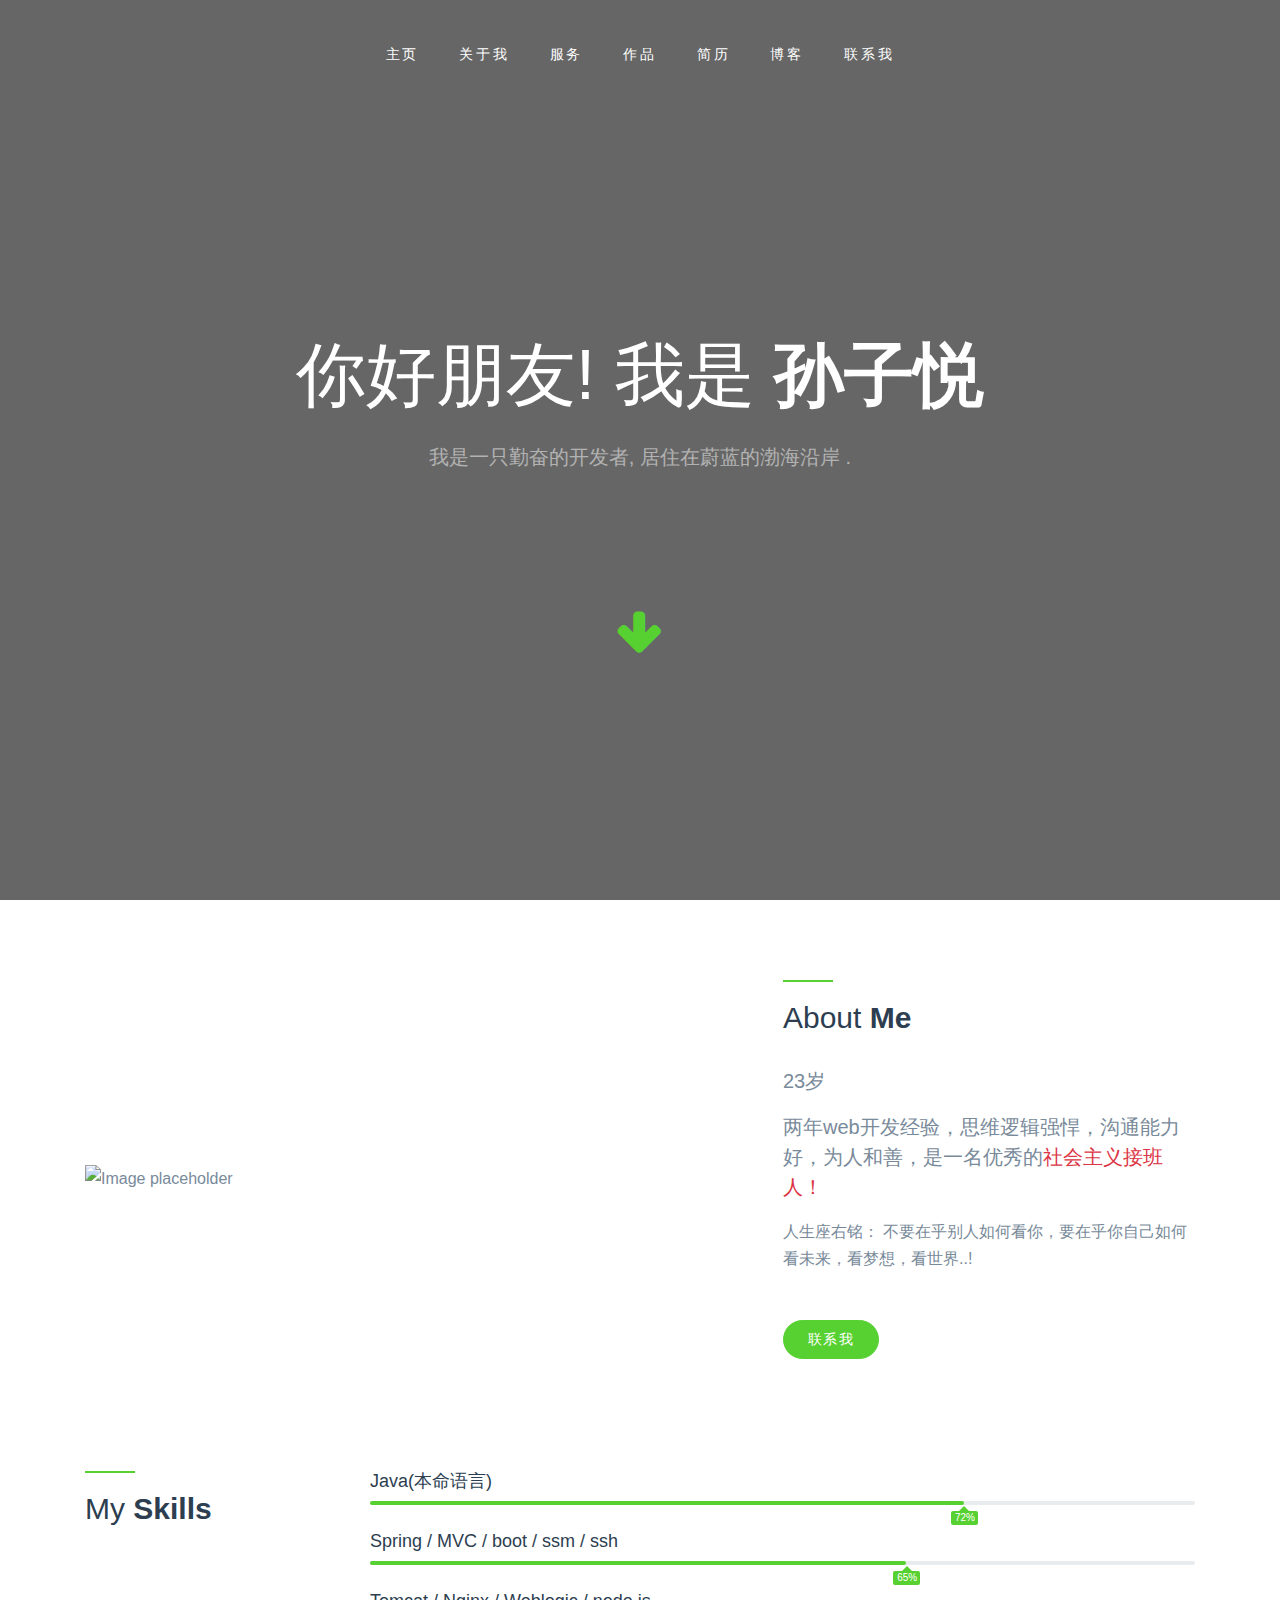
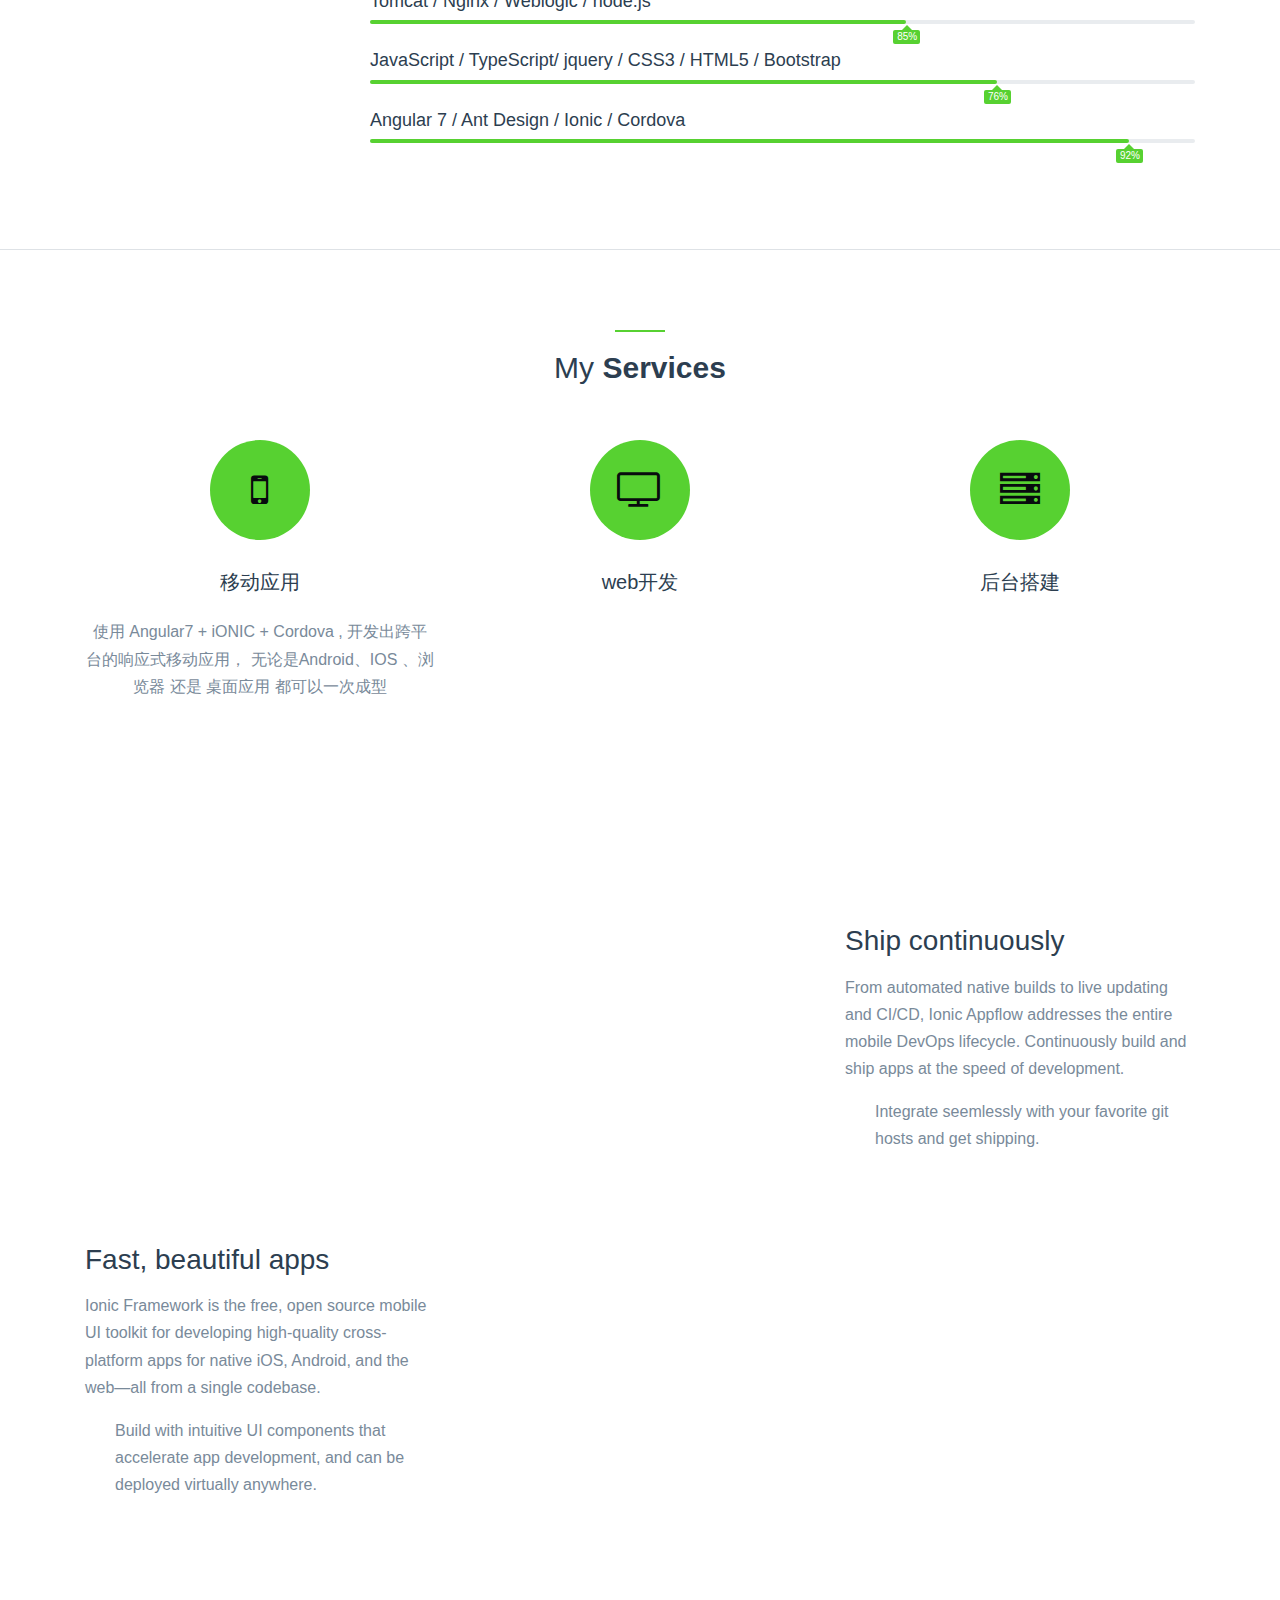
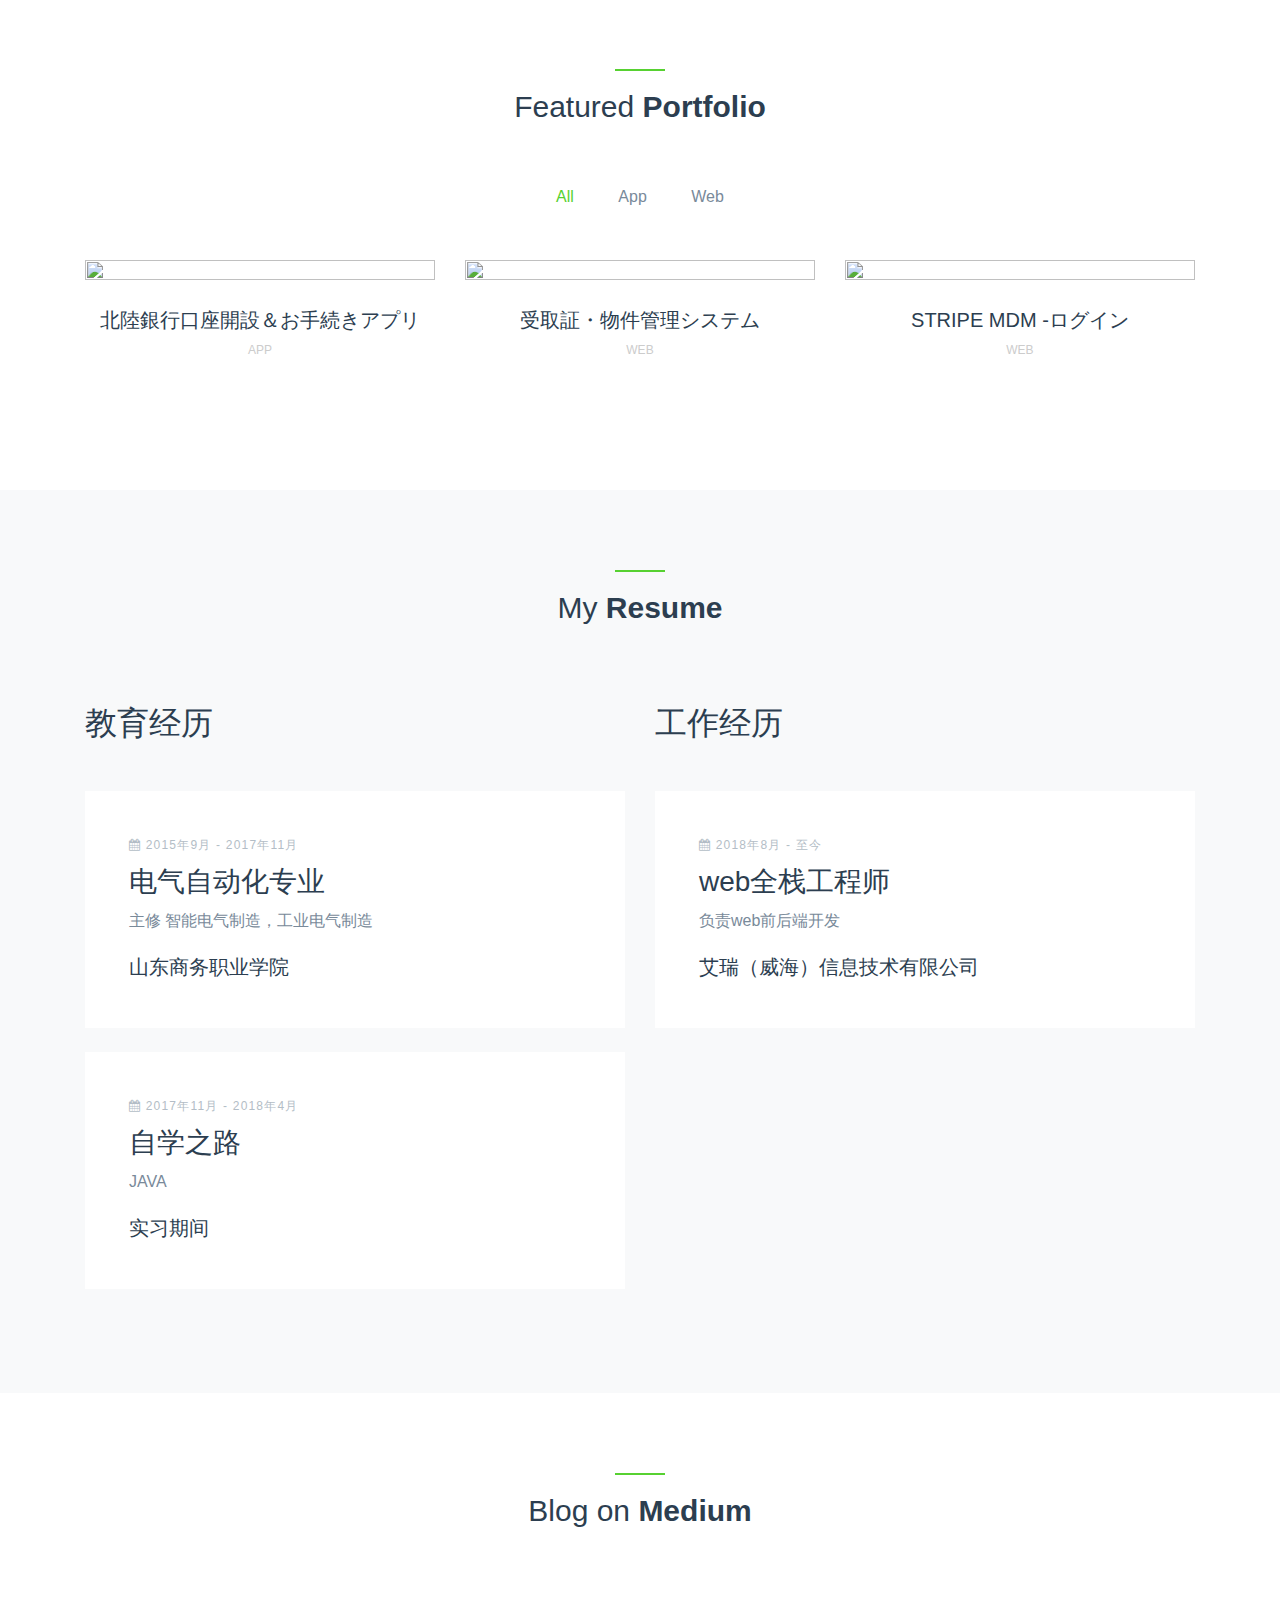
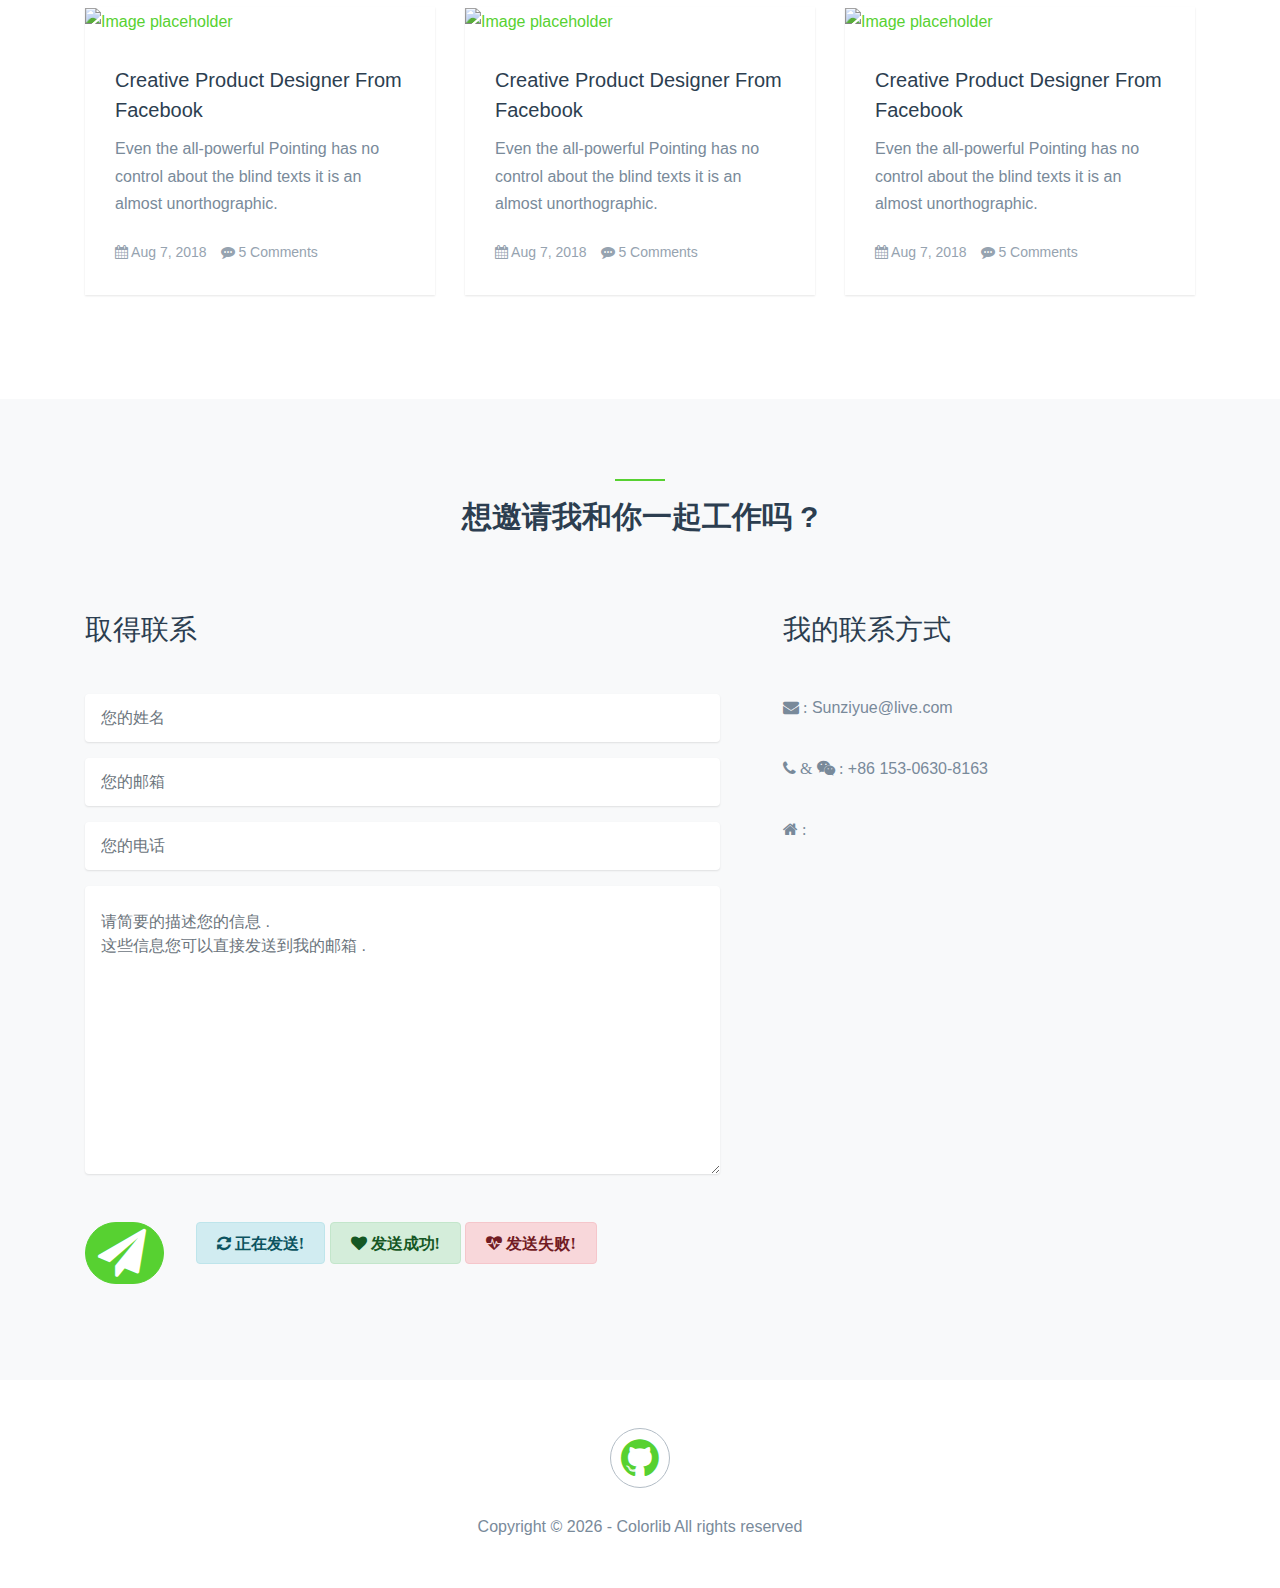
==== index.html @ 8bf48f8b "Rebuild" ====
<!DOCTYPE html>

<html lang="en">

<head>
    <title>Sunziyue</title>
    <meta charset="utf-8">
    <meta name="viewport" content="initial-scale=1.0, user-scalable=no">
    <meta name="viewport" content="width=device-width, initial-scale=1, shrink-to-fit=no">
    <link rel="icon" href="favicon.ico" type="image/x-icon" />
    <link rel="stylesheet" href="css/animate.css">
    <link rel="stylesheet" href="css/flexslider.css">
    <link rel="stylesheet" href="css/bootstrap.css">
    <link rel="stylesheet" href="css/style.css">
    <link rel="stylesheet" href="css/font-awesome.min.css">
</head>

<body data-spy="scroll" data-target="#pb-navbar" data-offset="200">



    <nav class="navbar navbar-expand-lg site-navbar navbar-light bg-light" id="pb-navbar">

        <div class="container">
            <button class="navbar-toggler" type="button" data-toggle="collapse" data-target="#navbarsExample09" aria-controls="navbarsExample09" aria-expanded="false" aria-label="Toggle navigation">
          <span class="navbar-toggler-icon"></span>
        </button>

            <!-- <a class="navbar-brand" href="index.html">Alias</a> -->
            <div class="collapse navbar-collapse justify-content-md-center" id="navbarsExample09">
                <ul class="navbar-nav">
                    <li class="nav-item"><a class="nav-link" href="#section-home">主页</a></li>
                    <li class="nav-item"><a class="nav-link" href="#section-about">关于我</a></li>
                    <li class="nav-item"><a class="nav-link" href="#section-services">服务</a></li>
                    <li class="nav-item"><a class="nav-link" href="#section-portfolio">作品</a></li>
                    <li class="nav-item"><a class="nav-link" href="#section-resume">简历</a></li>
                    <li class="nav-item"><a class="nav-link" href="#section-blog">博客</a></li>
                    <li class="nav-item"><a class="nav-link" href="#section-contact">联系我</a></li>
                </ul>
            </div>
        </div>
    </nav>




    <section class="site-hero" style="background-image: url(https://tva1.sinaimg.cn/large/007rAy9hgy1g3fqrr93kqj31c00u0gxc.jpg);" id="section-home" data-stellar-background-ratio="0.5">
        <div class="container">
            <div class="row intro-text align-items-center justify-content-center">
                <div class="col-md-10 text-center">
                    <h1 class="site-heading site-animate">你好朋友! 我是 <strong>孙子悦</strong></h1>
                    <p class="lead site-subheading mb-4 site-animate">我是一只勤奋的开发者, 居住在蔚蓝的渤海沿岸 .</p>
                    <p class="bottom">
                        <a href="#section-about" class="font-weight-bold smoothscroll fa fa-arrow-down fa-3x animated bounce btn-animate"></a>
                    </p>
                </div>
            </div>
        </div>
    </section>
    <!-- section -->


    <section class="site-section" id="section-about">
        <div class="container">
            <div class="row mb-5 align-items-center">
                <div class="col-lg-7 pr-lg-5 mb-5 mb-lg-0">
                    <img src="https://tva1.sinaimg.cn/large/007rAy9hgy1g3fqavd36oj30b40dv43y.jpg" alt="Image placeholder" class="img-fluid">
                </div>
                <div class="col-lg-5 pl-lg-5">
                    <div class="section-heading">
                        <h2>About <strong>Me</strong></h2>
                    </div>
                    <p class="lead"> 23岁 </p>
                    <p class="lead"> 两年web开发经验，思维逻辑强悍，沟通能力好，为人和善，是一名优秀的<strong class="text-danger">社会主义接班人！</strong></p>
                    <p class="mb-5  ">人生座右铭： 不要在乎别人如何看你，要在乎你自己如何看未来，看梦想，看世界..!</p>

                    <p>
                        <a href="#section-contact" class="btn btn-primary px-4 py-2 btn-sm smoothscroll">联系我</a>
                        <!-- <a href="#" class="btn btn-secondary px-4 py-2 btn-sm">Download CV</a> -->
                    </p>
                </div>
            </div>

            <div class="row pt-5">
                <div class="col-md-3 mb-3">
                    <div class="section-heading">
                        <h2>My <strong>Skills</strong></h2>
                    </div>
                </div>
                <div class="col-md-9">
                    <div class="skill">
                        <h3>Java(本命语言)</h3>
                        <div class="progress">
                            <div class="progress-bar" role="progressbar" style="width: 72%" aria-valuenow="72" aria-valuemin="0" aria-valuemax="100">
                                <span>72%</span>
                            </div>
                        </div>
                    </div>

                    <div class="skill">
                        <h3>Spring / MVC / boot / ssm / ssh </h3>
                        <div class="progress">
                            <div class="progress-bar" role="progressbar" style="width: 65%" aria-valuenow="65" aria-valuemin="0" aria-valuemax="100">
                                <span>65%</span>
                            </div>
                        </div>
                    </div>

                    <div class="skill">
                        <h3>Tomcat / Nginx / Weblogic / node.js </h3>
                        <div class="progress">
                            <div class="progress-bar" role="progressbar" style="width: 65%" aria-valuenow="65" aria-valuemin="0" aria-valuemax="100">
                                <span>85%</span>
                            </div>
                        </div>
                    </div>

                    <div class="skill">
                        <h3>JavaScript / TypeScript/ jquery / CSS3 / HTML5 / Bootstrap</h3>
                        <div class="progress">
                            <div class="progress-bar" role="progressbar" style="width: 76%" aria-valuenow="76" aria-valuemin="0" aria-valuemax="100">
                                <span>76%</span>
                            </div>
                        </div>
                    </div>

                    <div class="skill">
                        <h3>Angular 7 / Ant Design / Ionic / Cordova</h3>
                        <div class="progress">
                            <div class="progress-bar" role="progressbar" style="width: 92%" aria-valuenow="92" aria-valuemin="0" aria-valuemax="100">
                                <span>92%</span>
                            </div>
                        </div>
                    </div>

                </div>
            </div>
        </div>
    </section>

    <!-- <section class="site-section bg-light">
        <div class="container">
            <div class="row mb-5">
                <div class="col-md-12">
                    <div class="section-heading text-center">
                        <h2>Client <strong>Testimonial</strong></h2>
                    </div>
                </div>
            </div>
            <div class="row">
                <div class="col-md-6">

                    <div class="block-47 d-flex mb-5">
                        <div class="block-47-image">
                            <img src="images/person_1.jpg" alt="Image placeholder" class="img-fluid">
                        </div>
                        <blockquote class="block-47-quote">
                            <p>&ldquo;Far far away, behind the word mountains, far from the countries Vokalia and Consonantia, there live the blind texts. Separated they live in Bookmarksgrove right at the coast of the Semantics, a large language ocean.&rdquo;</p>
                            <cite class="block-47-quote-author">&mdash; Ethan McCown, CEO <a href="#">XYZ Inc.</a></cite>
                        </blockquote>
                    </div>

                </div>
                <div class="col-md-6">

                    <div class="block-47 d-flex mb-5">
                        <div class="block-47-image">
                            <img src="images/person_2.jpg" alt="Image placeholder" class="img-fluid">
                        </div>
                        <blockquote class="block-47-quote">
                            <p>&ldquo;Far far away, behind the word mountains, far from the countries Vokalia and Consonantia, there live the blind texts. Separated they live in Bookmarksgrove right at the coast of the Semantics, a large language ocean.&rdquo;</p>
                            <cite class="block-47-quote-author">&mdash; Craig Gowen, CEO <a href="#">XYZ Inc.</a></cite>
                        </blockquote>
                    </div>

                </div>

                <div class="col-md-6">

                    <div class="block-47 d-flex mb-5">
                        <div class="block-47-image">
                            <img src="images/person_3.jpg" alt="Image placeholder" class="img-fluid">
                        </div>
                        <blockquote class="block-47-quote">
                            <p>&ldquo;Far far away, behind the word mountains, far from the countries Vokalia and Consonantia, there live the blind texts. Separated they live in Bookmarksgrove right at the coast of the Semantics, a large language ocean.&rdquo;</p>
                            <cite class="block-47-quote-author">&mdash; Ethan McCown, CEO <a href="#">XYZ Inc.</a></cite>
                        </blockquote>
                    </div>

                </div>
                <div class="col-md-6">

                    <div class="block-47 d-flex mb-5">
                        <div class="block-47-image">
                            <img src="images/person_4.jpg" alt="Image placeholder" class="img-fluid">
                        </div>
                        <blockquote class="block-47-quote">
                            <p>&ldquo;Far far away, behind the word mountains, far from the countries Vokalia and Consonantia, there live the blind texts. Separated they live in Bookmarksgrove right at the coast of the Semantics, a large language ocean.&rdquo;</p>
                            <cite class="block-47-quote-author">&mdash; Craig Gowen, CEO <a href="#">XYZ Inc.</a></cite>
                        </blockquote>
                    </div>

                </div>

            </div>
        </div>
    </section> -->


    <section class="site-section border-top pb-0" id="section-services">
        <div class="container">

            <div class="row mb-4">
                <div class="col-md-12">
                    <div class="section-heading text-center">
                        <h2>My <strong>Services</strong></h2>
                    </div>
                </div>
            </div>
            <div class="row">

                <div class="col-md-6 col-lg-4 text-center mb-5">
                    <div class="site-service-item site-animate" data-animate-effect="fadeIn">
                        <span class="icon">
                            <span class="fa fa-mobile"></span>
                        </span>
                        <h3 class="mb-4">移动应用</h3>
                        <p>
                            使用 Angular7 + iONIC + Cordova , 开发出跨平台的响应式移动应用， 无论是Android、IOS 、浏览器 还是 桌面应用 都可以一次成型
                        </p>
                        <!-- <p><a href="#" class="site-link">Learn More <i class="fa fa-angle-right"></i></a></p> -->
                    </div>
                </div>
                <div class="col-md-6 col-lg-4 text-center mb-5">
                    <div class="site-service-item site-animate" data-animate-effect="fadeIn">
                        <span class="icon">
                            <span class="fa fa-television"></span>
                        </span>
                        <h3 class="mb-4">web开发</h3>
                        <p></p>
                    </div>
                </div>
                <div class="col-md-6 col-lg-4 text-center mb-5">
                    <div class="site-service-item site-animate" data-animate-effect="fadeIn">
                        <span class="icon">
                            <span class="fa fa-server"></span>
                        </span>
                        <h3 class="mb-4">后台搭建</h3>
                        <p></p>
                    </div>
                </div>

            </div>
        </div>
    </section>

    <section class="site-section" id="section-features">
        <div class="container">
            <div class="row site-section">
                <div class="col-md-8">
                    <p><img src="https://tva1.sinaimg.cn/large/007rAy9hgy1g3fqbtefyoj30go0a874g.jpg" alt="" class="img-fluid"></p>
                </div>
                <div class="col-md-4">
                    <h3 class="mb-3">Ship continuously</h3>
                    <p>From automated native builds to live updating and CI/CD, <strong>Ionic Appflow</strong> addresses the entire mobile DevOps lifecycle. Continuously build and ship apps at the speed of development.</p>

                    <ul class="site-list">
                        <li class="site-check">Integrate seemlessly with your favorite git hosts and get shipping.</li>
                    </ul>
                </div>
            </div>

            <div class="row">
                <div class="col-md-8 order-md-2">
                    <p><img style="width: 50%; margin-left: 25%" src="https://tva1.sinaimg.cn/large/007rAy9hgy1g3fq6twmjtj30u011l0u8.jpg" alt="" class="img-fluid"></p>
                </div>
                <div class="col-md-4 order-md-1">
                    <h3 class="mb-3">Fast, beautiful apps</h3>
                    <p><strong>Ionic Framework</strong> is the free, open source mobile UI toolkit for developing high-quality cross-platform apps for native iOS, Android, and the web—all from a single codebase.</p>

                    <ul class="site-list">
                        <li class="site-check">Build with intuitive UI components that accelerate app development, and can be deployed virtually anywhere. </li>
                    </ul>
                </div>
            </div>


        </div>
    </section>


    <section class="site-section" id="section-portfolio">
        <div class="container">
            <div class="row">
                <div class="section-heading text-center col-md-12">
                    <h2>Featured <strong>Portfolio</strong></h2>
                </div>
            </div>
            <div class="filters">
                <ul>
                    <li class="active" data-filter="*">All</li>
                    <li data-filter=".app">App</li>
                    <li data-filter=".web">Web</li>
                </ul>
            </div>
            <div class="filters-content">
                <div class="row grid">
                    <div class="single-portfolio col-sm-4 all app">
                        <div class="relative">
                            <div class="thumb">
                                <div class="overlay overlay-bg"></div>
                                <img class="image img-fluid" src="https://tva1.sinaimg.cn/large/007rAy9hgy1g3grvywsrvj30b10b1ju8.jpg" alt="">
                            </div>
                            <a href="https://itunes.apple.com/cn/app/%E5%8C%97%E9%99%B8%E9%8A%80%E8%A1%8C%E5%8F%A3%E5%BA%A7%E9%96%8B%E8%A8%AD-%E3%81%8A%E6%89%8B%E7%B6%9A%E3%81%8D%E3%82%A2%E3%83%97%E3%83%AA/id1451559609" class="img-pop-up">
                                <div class="middle">
                                    <div class="text align-self-center d-flex"><img src="https://tva1.sinaimg.cn/large/007rAy9hgy1g3gs2td0nwj30cf0cft8x.jpg" alt=""></div>
                                </div>
                            </a>
                        </div>
                        <div class="p-inner">
                            <h4>北陸銀行口座開設＆お手続きアプリ</h4>
                            <div class="cat">app</div>
                        </div>
                    </div>
                    <div class="single-portfolio col-sm-4 all web">
                        <div class="relative">
                            <div class="thumb">
                                <div class="overlay overlay-bg"></div>
                                <img class="image img-fluid" src="https://tva1.sinaimg.cn/large/007rAy9hgy1g3gtjkwiq8j30b40b4jsj.jpg" alt="">
                            </div>
                            <a href="https://www.boy.co.jp/" class="img-pop-up">
                                <div class="middle">
                                    <div class="text align-self-center d-flex"><img src="https://tva1.sinaimg.cn/large/007rAy9hgy1g3h1bnxz8lj30b40b4jt8.jpg" alt=""></div>
                                </div>
                            </a>
                        </div>
                        <div class="p-inner">
                            <h4>受取証・物件管理システム</h4>
                            <div class="cat">web</div>
                        </div>
                    </div>
                    <div class="single-portfolio col-sm-4 all web">
                        <div class="relative">
                            <div class="thumb">
                                <div class="overlay overlay-bg"></div>
                                <img class="image img-fluid" src="https://tva1.sinaimg.cn/large/007rAy9hgy1g3gv2bts8xj30970970t6.jpg" alt="">
                            </div>
                            <a href="https://www.stripe-intl.com/" class="img-pop-up">
                                <div class="middle">
                                    <div class="text align-self-center d-flex"><img src="https://tva1.sinaimg.cn/large/007rAy9hgy1g3h17y4upnj30b40b4mxt.jpg" alt=""></div>
                                </div>
                            </a>

                        </div>
                        <div class="p-inner">
                            <h4>STRIPE MDM -ログイン</h4>
                            <div class="cat">web</div>
                        </div>
                    </div>
                </div>
            </div>
        </div>
    </section>
    <!-- .section -->

    <section class="site-section bg-light " id="section-resume">
        <div class="container">
            <div class="row">
                <div class="col-md-12 mb-5">
                    <div class="section-heading text-center">
                        <h2>My <strong>Resume</strong></h2>
                    </div>
                </div>
                <div class="col-md-6">
                    <h2 class="mb-5">教育经历</h2>

                    <div class="resume-item mb-4">
                        <span class="date"><span class="fa fa-calendar"></span> 2015年9月 - 2017年11月</span>
                        <h3>电气自动化专业</h3>
                        <p>主修 智能电气制造，工业电气制造</p>
                        <span class="school">山东商务职业学院</span>
                    </div>
                    <div class="resume-item mb-4">
                        <span class="date"><span class="fa fa-calendar"></span> 2017年11月 - 2018年4月</span>
                        <h3>自学之路</h3>
                        <p>JAVA</p>
                        <span class="school">实习期间</span>
                    </div>

                </div>
                <div class="col-md-6">

                    <h2 class="mb-5">工作经历</h2>

                    <!-- <div class="resume-item mb-4">
                        <span class="date"><span class="fa fa-calendar"></span> 2016年7月 - 2016年9月</span>
                        <h3>生产线维护员</h3>
                        <p>负责PLC程序的开发以及调试，传感器的安装与调试</p>
                        <span class="school">富士康</span>
                    </div> -->

                    <!-- <div class="resume-item mb-4">
                        <span class="date"><span class="fa fa-calendar"></span> 2017年11月 - 2018年3月</span>
                        <h3>生产线维护员</h3>
                        <p>负责PLC程序的开发以及调试，传感器的安装与调试</p>
                        <span class="school">WEGO</span>
                    </div> -->

                    <div class="resume-item mb-4">
                        <span class="date"><span class="fa fa-calendar"></span> 2018年8月 - 至今</span>
                        <h3>web全栈工程师</h3>
                        <p>负责web前后端开发</p>
                        <span class="school">艾瑞（威海）信息技术有限公司</span>
                    </div>

                </div>
            </div>
        </div>
    </section>
    <!-- .section -->

    <section class="site-section" id="section-blog">
        <div class="container">
            <div class="row">
                <div class="col-md-12 mb-5">
                    <div class="section-heading text-center">
                        <h2>Blog on <strong>Medium</strong></h2>
                    </div>
                </div>
            </div>

            <div class="row">
                <div class="col-sm-6 col-lg-4 mb-4">
                    <div class="blog-entry">
                        <a href="#"><img src="https://tva1.sinaimg.cn/large/007rAy9hgy1g3fqe0rwnij30m80gowjx.jpg" alt="Image placeholder" class="img-fluid"></a>
                        <div class="blog-entry-text">
                            <h3><a href="#">Creative Product Designer From Facebook</a></h3>
                            <p class="mb-4">Even the all-powerful Pointing has no control about the blind texts it is an almost unorthographic.</p>

                            <div class="meta">
                                <a href="#"><span class="fa fa-calendar"></span> Aug 7, 2018</a>
                                <a href="#"><span class="fa fa-commenting"></span> 5 Comments</a>
                            </div>
                        </div>
                    </div>
                </div>

                <div class="col-sm-6 col-lg-4 mb-4">
                    <div class="blog-entry">
                        <a href="#"><img src="https://tva1.sinaimg.cn/large/007rAy9hgy1g3fqdzpmb3j30m80go3zh.jpg" alt="Image placeholder" class="img-fluid"></a>
                        <div class="blog-entry-text">
                            <h3><a href="#">Creative Product Designer From Facebook</a></h3>
                            <p class="mb-4">Even the all-powerful Pointing has no control about the blind texts it is an almost unorthographic.</p>

                            <div class="meta">
                                <a href="#"><span class="fa fa-calendar"></span> Aug 7, 2018</a>
                                <a href="#"><span class="fa fa-commenting"></span> 5 Comments</a>
                            </div>
                        </div>
                    </div>
                </div>

                <div class="col-sm-6 col-lg-4 mb-4">
                    <div class="blog-entry">
                        <a href="#"><img src="https://tva1.sinaimg.cn/large/007rAy9hgy1g3fqdzp7vej30m80got9z.jpg" alt="Image placeholder" class="img-fluid"></a>
                        <div class="blog-entry-text">
                            <h3><a href="#">Creative Product Designer From Facebook</a></h3>
                            <p class="mb-4">Even the all-powerful Pointing has no control about the blind texts it is an almost unorthographic.</p>

                            <div class="meta">
                                <a href="#"><span class="fa fa-calendar"></span> Aug 7, 2018</a>
                                <a href="#"><span class="fa fa-commenting"></span> 5 Comments</a>
                            </div>
                        </div>
                    </div>
                </div>

            </div>
        </div>
    </section>

    <section class="site-section bg-light" id="section-contact">
        <div class="container">
            <div class="row">
                <div class="col-md-12 mb-5">
                    <div class="section-heading text-center">
                        <h2><strong>想邀请我和你一起工作吗 ?</strong></h2>
                    </div>
                </div>

                <div class="col-md-7 mb-5 mb-md-0">
                    <form action="" class="site-form">
                        <h3 class="mb-5">取得联系</h3>
                        <div class="form-group">
                            <input id="name" type="text" class="form-control px-3 py-4" placeholder="您的姓名">
                        </div>
                        <div class="form-group">
                            <input id="email" type="email" class="form-control px-3 py-4" placeholder="您的邮箱">
                        </div>
                        <div class="form-group">
                            <input id="phone" type="tel" class="form-control px-3 py-4" placeholder="您的电话">
                        </div>
                        <div class="form-group mb-5">
                            <textarea id="message" class="form-control px-3 py-4" cols="30" rows="10" placeholder="请简要的描述您的信息 .&#13;&#10;这些信息您可以直接发送到我的邮箱 ."></textarea>
                        </div>
                        <div class="form-group">
                            <div class="row">
                                <div class="col-2">
                                    <a data-toggle="tooltip" data-placement="top" title="点击我发送邮件!" href="javascript:void(0)" onclick="handlerEmail()" id="sendMessageBtn" class="btn btn-primary fa fa-send fa-3x animated pulse btn-animate"></a>
                                </div>
                                <div class="col-10">
                                    <div id="messageInfo" class="alert alert-info animated jello fa">
                                        <i class="fa fa-refresh fa-spin"></i>
                                        <strong>正在发送!</strong>
                                    </div>
                                    <div id="messageSuccess" class="alert alert-success animated shake fa fa-heart">
                                        <strong>发送成功!</strong>
                                    </div>
                                    <div id="messageDenger" class="alert alert-danger animated shake fa fa-heartbeat">
                                        <strong>发送失败!</strong>
                                    </div>
                                </div>
                            </div>
                        </div>
                    </form>
                </div>
                <div class="col-md-5 pl-md-5">
                    <h3 class="mb-5">我的联系方式</h3>
                    <ul class="site-contact-details">
                        <li>
                            <li class="fa fa-envelope"> :</li>
                            <span>Sunziyue@live.com</span>
                        </li>
                        <li>
                            <li class="fa fa-phone"> & </li>
                            <li class="fa fa-weixin"> : </li>
                            <span>+86 153-0630-8163</span>
                        </li>
                        <li>
                            <li class="fa fa-home"> : </li>
                            <div id="container" class="px-3" style="height: 320px"></div>
                        </li>
                    </ul>
                </div>
            </div>
        </div>
    </section>


    <footer class="site-footer">
        <div class="container">
            <div class="row mb-3">
                <div class="col-md-12 text-center">
                    <p>
                        <a href="https://github.com/Sunziyue" class="social-item animated pulse btn-animate"><span class="fa fa-github fa-2x"></span></a>
                        <!-- <a href="#" class="social-item"><span class="fa fa-twitter"></span></a> -->
                        <!-- <a href="#" class="social-item"><span class="fa fa-instagram"></span></a> -->
                        <!-- <a href="#" class="social-item"><span class="fa fa-linkedin"></span></a> -->
                        <!-- <a href="#" class="social-item"><span class="fa fa-vimeo"></span></a> -->
                    </p>
                </div>
            </div>
            <div class="row">
                <p class="col-12 text-center">

                    Copyright &copy;
                    <script>
                        document.write(new Date().getFullYear());
                    </script> - Colorlib All rights reserved

                </p>
            </div>
        </div>
    </footer>



    <script src="js/vendor/jquery.min.js"></script>
    <script src="js/vendor/popper.min.js"></script>
    <script src="js/vendor/bootstrap.min.js"></script>

    <script src="js/vendor/jquery.easing.1.3.js"></script>
    <script src="js/vendor/jquery.stellar.min.js"></script>
    <script src="js/vendor/jquery.waypoints.min.js"></script>

    <script src="https://unpkg.com/isotope-layout@3/dist/isotope.pkgd.min.js"></script>
    <script src="https://unpkg.com/imagesloaded@4/imagesloaded.pkgd.min.js"></script>

    <script src="js/custom.js"></script>
    <!-- EmailJS -->
    <script src="https://cdn.emailjs.com/sdk/2.3.2/email.min.js"></script>
    <script src="js/email.js"></script>
    <!-- 高德地图 -->
    <script type="text/javascript" src="https://webapi.amap.com/maps?v=1.4.14&key=24dec3c321ca45730e11eacd9c43ebc8"></script>
    <script src="js/amap.js"></script>


</body>

</html>
---- css/style.css ----
body {
    background: #fff;
    color: #798a9a;
    line-height: 1.7;
    font-size: 16px;
    font-weight: 300;
}

.p1-gradient-bg,
.thumb .overlay-bg {
    background: -moz-linear-gradient(0deg, #8490ff 0%, #62bdfc 100%);
    background: -webkit-linear-gradient(0deg, #8490ff 0%, #62bdfc 100%);
    background: -ms-linear-gradient(0deg, #8490ff 0%, #62bdfc 100%);
}

.p1-gradient-color {
    background: -moz-linear-gradient(0deg, #8490ff 0%, #62bdfc 100%);
    background: -webkit-linear-gradient(0deg, #8490ff 0%, #62bdfc 100%);
    background: -ms-linear-gradient(0deg, #8490ff 0%, #62bdfc 100%);
    -webkit-background-clip: text;
    -webkit-text-fill-color: transparent;
}

::-moz-selection {
    background: #000;
    color: #fff;
}

::selection {
    background: #000;
    color: #fff;
}

::-moz-selection {
    background: #000;
    color: #fff;
}

h1,
h2,
h3,
h4,
h5 {
    color: #2c3e50;
    font-weight: 200;
}

a {
    -webkit-transition: .3s all;
    -o-transition: .3s all;
    transition: .3s all;
    color: #57d131;
}

a:hover,
a:focus,
a:active {
    color: #4ebe2a;
    text-decoration: none;
}

.parent-nav-link-padding,
.site-navbar .navbar-nav>li>a {
    padding: 15px 20px !important;
}

.site-navbar {
    border: none;
    -webkit-box-shadow: none;
    box-shadow: none;
    border-radius: 0px;
    margin-bottom: 0px;
    background: none;
    position: absolute;
    top: 20px;
    width: 100%;
    z-index: 200;
    background: #fff;
}

.site-navbar .navbar-brand {
    display: inline-block;
    border: 2px solid #fff;
    padding: 5px 20px;
    color: #fff;
    text-transform: uppercase;
    letter-spacing: .2em;
}

.site-navbar .navbar-brand:hover {
    color: #fff;
}

.site-navbar.bg-light {
    background: transparent !important;
}

@media (max-width: 991.98px) {
    .site-navbar.bg-light {
        background: #fff !important;
        top: 0;
    }
    .site-navbar.bg-light .navbar-brand {
        display: inline-block;
        font-size: 18px;
        border: 2px solid #000;
        padding: 2px 10px !important;
        color: #000;
    }
}

.site-navbar .navbar-nav>li>a {
    color: #fff !important;
    font-size: 14px;
    font-weight: 400;
    letter-spacing: .1em;
    position: relative;
    text-transform: uppercase;
    letter-spacing: .2em;
}

@media (max-width: 991.98px) {
    .site-navbar .navbar-nav>li>a {
        color: rgba(0, 0, 0, 0.7) !important;
    }
}

.site-navbar .navbar-nav.active>a {
    color: #57d131 !important;
}

.site-navbar.scrolled {
    background: #fff;
    -webkit-box-shadow: 0px 1px 3px 0px rgba(0, 0, 0, 0.09);
    box-shadow: 0px 1px 3px 0px rgba(0, 0, 0, 0.09);
    position: fixed;
    top: 0;
    left: 0;
    right: 0;
    width: 100%;
    -webkit-transform: translateY(-100%);
    -ms-transform: translateY(-100%);
    transform: translateY(-100%);
}

.site-navbar.scrolled.bg-light {
    background: #fff !important;
}

.site-navbar.scrolled .navbar-brand {
    display: inline-block;
    font-size: 18px;
    border: 2px solid #000;
    padding: 2px 10px !important;
}

.site-navbar.scrolled.awake,
.site-navbar.scrolled.sleep {
    -webkit-transition: .3s all ease;
    -o-transition: .3s all ease;
    transition: .3s all ease;
}

.site-navbar.scrolled.awake {
    -webkit-transform: translateY(0%);
    -ms-transform: translateY(0%);
    transform: translateY(0%);
    background: #fff !important;
}

.site-navbar.scrolled.sleep {
    -webkit-transform: translateY(-90%);
    -ms-transform: translateY(-90%);
    transform: translateY(-90%);
    background: #57d131 !important;
}

.site-navbar.scrolled .navbar-brand {
    color: #000;
}

.site-navbar.scrolled .dropdown>a:before {
    color: rgba(0, 0, 0, 0.4);
}

.site-navbar.scrolled .navbar-nav>li>a {
    color: rgba(0, 0, 0, 0.7) !important;
}

.site-navbar.scrolled .navbar-nav>li>a:hover {
    color: #57d131 !important;
}

.site-navbar.scrolled .navbar-nav>li>a.active {
    color: #57d131 !important;
}

.site-navbar.scrolled .navbar-nav>li.active>a {
    color: #57d131 !important;
}

.site-hero {
    background-color: #ccc;
    background-size: cover;
    background-position: center center;
    background-repeat: no-repeat;
    position: relative;
    overflow: hidden;
}

.site-hero,
.site-hero .row {
    height: 100vh;
    min-height: 800px;
}

.site-hero:before {
    content: "";
    position: absolute;
    width: 100%;
    top: 0;
    left: 0;
    right: 0;
    bottom: 0;
    background: rgba(0, 0, 0, 0.5);
}

.site-hero h1 {
    font-weight: 200;
    margin-bottom: 20px;
    display: block;
}

.site-hero h1 strong {
    font-weight: 800;
}

@media (min-width: 768px) {
    .site-hero h1 {
        font-size: 70px;
    }
}

.site-hero h1,
.site-hero .lead {
    font-weight: 200;
    color: #fff;
}

.site-hero .lead {
    line-height: 2;
}

.site-hero .site-subheading {
    max-width: 640px;
    margin: 0 auto;
    color: rgba(255, 255, 255, 0.5);
}

.site-section {
    padding: 5em 0;
}

.section-heading {
    margin-bottom: 30px;
    position: relative;
    z-index: 10;
}

.section-heading h2 {
    position: relative;
    font-weight: 200;
    padding-top: 20px;
    font-size: 30px;
}

.section-heading h2 strong {
    font-weight: 800;
}

.section-heading h2:before {
    content: "";
    position: absolute;
    top: 0;
    left: 0;
    height: 2px;
    width: 50px;
    background: #57d131;
    z-index: -1;
}

.section-heading.text-center h2:before {
    left: 50%;
    -webkit-transform: translateX(-50%);
    -ms-transform: translateX(-50%);
    transform: translateX(-50%);
}

.lead {
    font-weight: 200;
    line-height: 1.5;
}

.site-service-item .icon {
    display: block;
    margin-bottom: 50px;
    background: #edf0f2;
    background: #57d131;
    width: 100px;
    height: 100px;
    position: relative;
    border-radius: 50%;
    margin: 0 auto 30px auto;
}

.site-service-item .icon span {
    font-size: 40px;
    color: #080b0e;
    position: absolute;
    -webkit-transform: translate(-50%, -50%);
    -ms-transform: translate(-50%, -50%);
    transform: translate(-50%, -50%);
    left: 50%;
    top: 50%;
}

.site-service-item h3 {
    font-size: 20px;
    font-weight: 200;
}

.site-link {
    position: relative;
}

.site-link i {
    position: relative;
    top: 2px;
    -webkit-transition: .3s all ease;
    -o-transition: .3s all ease;
    transition: .3s all ease;
}

.site-link:hover i {
    position: relative;
    margin-left: 20px;
}

.site-list {
    padding: 0;
    margin: 0;
}

.site-list li {
    margin: 0 0 10px 0;
    padding: 0;
    position: relative;
    list-style: none;
}

.site-list li:before {
    font-family: 'icomoon';
    position: absolute;
    top: .1em;
    left: 0;
}

.site-list li.site-check {
    padding-left: 30px;
}

.site-list li.site-check:before {
    color: #57d131;
    font-size: 16px;
    content: "\ebd3";
}

.btn {
    border-radius: 100px;
    text-transform: uppercase;
    letter-spacing: .1em;
}

.btn:active,
.btn:focus {
    outline: none;
    -webkit-box-shadow: none !important;
    box-shadow: none !important;
}

.btn.btn-primary {
    color: #fff;
    float: bottom;
}

.bottom {
    transform: translateY(220%);
}

.btn.btn-primary:hover,
.btn.btn-primary:active,
.btn.btn-primary:focus {
    background: #4ebe2a;
}

.progress {
    overflow: visible;
    margin-bottom: 26px;
    height: 4px;
}

.progress .progress-bar {
    background-color: #57d131;
    position: relative;
    border-radius: 4px;
}

.progress .progress-bar span {
    background-color: #57d131;
    position: absolute;
    bottom: -20px;
    font-size: 10px;
    line-height: 10px;
    padding: 2px 3px 2px 4px;
    right: -1.4em;
    border-radius: 2px;
}

.progress .progress-bar span:after {
    bottom: 100%;
    left: 50%;
    border: solid transparent;
    content: " ";
    height: 0;
    width: 0;
    position: absolute;
    pointer-events: none;
    border-color: rgba(255, 255, 255, 0);
    border-bottom-color: #57d131;
    border-width: 5px;
    margin-left: -5px;
}

.skill h3 {
    font-size: 18px;
}

.filters {
    text-align: center;
}

.filters ul {
    padding: 0;
    margin: 0 0 30px 0;
}

.filters ul li {
    display: inline-block;
    cursor: pointer;
    padding: 20px;
    -webkit-transition: .3s all ease;
    -o-transition: .3s all ease;
    transition: .3s all ease;
}

.filters ul li:hover {
    color: #57d131;
}

.filters ul li.active {
    color: #57d131;
}

.single-portfolio {
    margin-bottom: 50px;
    display: block;
}

.single-portfolio .relative {
    margin-bottom: 20px;
}

.single-portfolio .p-inner {
    text-align: center;
}

.single-portfolio .p-inner h4 {
    font-size: 20px;
}

.single-portfolio .p-inner .cat {
    font-size: 12px;
    text-transform: uppercase;
    color: #cccccc;
}


/*--------- Start Portfolio Area -------------*/

.portfolio-area .primary-btn {
    color: #fff;
    background-color: #57d131;
    margin-left: auto;
    margin-right: auto;
}

.portfolio-area .filters {
    text-align: center;
}

.portfolio-area .filters ul {
    padding: 0;
}

.portfolio-area .filters ul li {
    list-style: none;
    display: inline-block;
    padding: 18px 15px;
    cursor: pointer;
    position: relative;
    text-transform: uppercase;
    color: #000;
    font-size: 12px;
    font-weight: 500;
}

@media (max-width: 736px) {
    .portfolio-area .filters ul li {
        padding: 6px 6px;
    }
}

.portfolio-area .filters ul li:after {
    content: "";
    display: block;
    width: calc(0% - 60px);
    position: absolute;
    height: 2px;
    background: #333;
    -webkit-transition: width 350ms ease-out;
    -o-transition: width 350ms ease-out;
    transition: width 350ms ease-out;
}

.portfolio-area .filters ul li:hover:after {
    width: calc(100% - 60px);
    -webkit-transition: width 350ms ease-out;
    -o-transition: width 350ms ease-out;
    transition: width 350ms ease-out;
}

.portfolio-area .filters ul li.active {
    color: #57d131;
}

.portfolio-area .filters-content {
    margin-top: 50px;
}

.portfolio-area .filters-content .show {
    opacity: 1;
    visibility: visible;
    -webkit-transition: all 350ms;
    -o-transition: all 350ms;
    transition: all 350ms;
}

.portfolio-area .filters-content .hide {
    opacity: 0;
    visibility: hidden;
    -webkit-transition: all 350ms;
    -o-transition: all 350ms;
    transition: all 350ms;
}

.portfolio-area .filters-content .item {
    text-align: center;
    cursor: pointer;
    margin-bottom: 30px;
}

.portfolio-area .filters-content .item img {
    border-radius: 10px;
}

.portfolio-area .filters-content .p-inner {
    padding: 20px 0px;
    text-align: center;
}

.portfolio-area .filters-content .item .p-inner .cat {
    font-size: 13px;
}

.portfolio-area .filters-content .item img {
    width: 100%;
}

.image {
    opacity: 1;
    display: block;
    width: 100%;
    height: 100%;
    -webkit-transition: .5s ease;
    -o-transition: .5s ease;
    transition: .5s ease;
    -webkit-backface-visibility: hidden;
    backface-visibility: hidden;
}

.middle {
    -webkit-transition: .5s ease;
    -o-transition: .5s ease;
    transition: .5s ease;
    opacity: 0;
    position: absolute;
    top: 50%;
    left: 50%;
    -webkit-transform: translate(-50%, -50%);
    transform: translate(-50%, -50%);
    -ms-transform: translate(-50%, -50%);
    text-align: center;
}

.single-portfolio:hover .middle {
    opacity: 1;
}

.text {
    color: white;
    font-size: 25px;
    padding: 16px 32px;
}

.single-portfolio {
    border-radius: 5px;
}

.single-portfolio:hover .thumb .overlay-bg {
    opacity: .85;
}

.thumb .overlay-bg {
    opacity: 0;
    border-radius: 5px;
    -webkit-transition: all 0.2s ease-in-out;
    -o-transition: all 0.2s ease-in-out;
    transition: all 0.2s ease-in-out;
}

@media screen and (prefers-reduced-motion: reduce) {
    .thumb .overlay-bg {
        -webkit-transition: none;
        -o-transition: none;
        transition: none;
    }
}

.resume-item {
    padding: 40px;
    background: #fff;
    -webkit-transition: .3s all ease;
    -o-transition: .3s all ease;
    transition: .3s all ease;
    border: 4px solid transparent;
}

.resume-item:hover,
.resume-item:focus {
    border: 4px solid #57d131;
    -webkit-box-shadow: 0 10px 20px -10px rgba(0, 0, 0, 0.1);
    box-shadow: 0 10px 20px -10px rgba(0, 0, 0, 0.1);
}

.resume-item .date {
    display: block;
    margin-bottom: 10px;
    font-size: 12px;
    letter-spacing: .1em;
    color: #b3bdc6;
    text-transform: uppercase;
}

.resume-item .school {
    display: block;
    font-size: 20px;
}

.resume-item h3,
.resume-item .school {
    color: #2c3e50;
}

.blog-entry {
    -webkit-transition: .3s all ease;
    -o-transition: .3s all ease;
    transition: .3s all ease;
    position: relative;
    top: 0;
    -webkit-box-shadow: 0 1px 2px 0px rgba(0, 0, 0, 0.1);
    box-shadow: 0 1px 2px 0px rgba(0, 0, 0, 0.1);
}

.blog-entry:hover,
.blog-entry:active,
.blog-entry:focus {
    -webkit-box-shadow: 0 5px 50px -10px rgba(0, 0, 0, 0.1);
    box-shadow: 0 5px 50px -10px rgba(0, 0, 0, 0.1);
    top: -2px;
}

.blog-entry .blog-entry-text {
    border-top: none;
    padding: 30px;
}

.blog-entry .blog-entry-text h3 {
    font-size: 20px;
    margin-bottom: 10px;
    line-height: 1.5;
}

.blog-entry .blog-entry-text h3 a {
    color: #2c3e50;
}

.blog-entry .blog-entry-text h3 a:hover {
    color: #57d131;
}

.blog-entry .meta {
    font-size: 14px;
}

.blog-entry .meta a {
    display: inline-block;
    margin-right: 10px;
    color: #96a3b0;
}

.blog-entry .meta a:hover {
    color: #57d131;
}

.form-control {
    border: none !important;
    -webkit-box-shadow: 0 1px 2px 0 rgba(0, 0, 0, 0.1) !important;
    box-shadow: 0 1px 2px 0 rgba(0, 0, 0, 0.1) !important;
}

.site-form .form-control {
    border: 1px solid #b3bdc6;
}

.site-contact-details,
.site-contact-details li {
    padding: 0;
    margin: 0;
}

.site-contact-details li {
    list-style: none;
    margin-bottom: 20px;
}

.site-contact-details li>span {
    color: #2c3e50;
    letter-spacing: .1em;
    font-size: 12px;
    font-weight: 500;
    margin-bottom: 5px;
    display: block;
}

.site-footer {
    padding: 3em 0;
}

.site-footer p:last-child {
    margin-bottom: 0;
}

.site-footer .social-item {
    display: inline-block;
    width: 60px;
    height: 60px;
    border: 1px solid #b3bdc6;
    position: relative;
    border-radius: 50%;
    font-size: 22px;
    margin: 0 10px;
}

.site-footer .social-item>span {
    position: absolute;
    top: 50%;
    left: 50%;
    -webkit-transform: translate(-50%, -50%);
    -ms-transform: translate(-50%, -50%);
    transform: translate(-50%, -50%);
}

.block-47 .block-47-image {
    -webkit-box-flex: 0;
    -ms-flex: 0 0 70px;
    flex: 0 0 70px;
    display: block;
}

.block-47 .block-47-image img {
    border: 5px solid #fff;
    border-radius: 50%;
    -webkit-box-shadow: 0 2px 10px 0px rgba(0, 0, 0, 0.2);
    box-shadow: 0 2px 10px 0px rgba(0, 0, 0, 0.2);
}

.block-47 .block-47-quote {
    margin-left: 40px;
    padding: 30px;
    background: #fff;
    border-radius: 7px;
    position: relative;
    -webkit-box-shadow: 0 2px 30px -2px rgba(0, 0, 0, 0.1);
    box-shadow: 0 2px 30px -2px rgba(0, 0, 0, 0.1);
}

.block-47 .block-47-quote:before {
    content: "";
    border: 1px solid red;
    z-index: 2;
    position: absolute;
    left: -15px;
    border-width: 0 20px 20px 0;
    border-style: solid;
    border-color: transparent #fff transparent transparent;
}

.block-47 .block-47-quote .block-47-quote-author {
    font-size: 14px;
    color: #666666;
}

.btn-animate {
    animation-duration: 2s;
    animation-delay: 0s;
    animation-iteration-count: infinite;
}
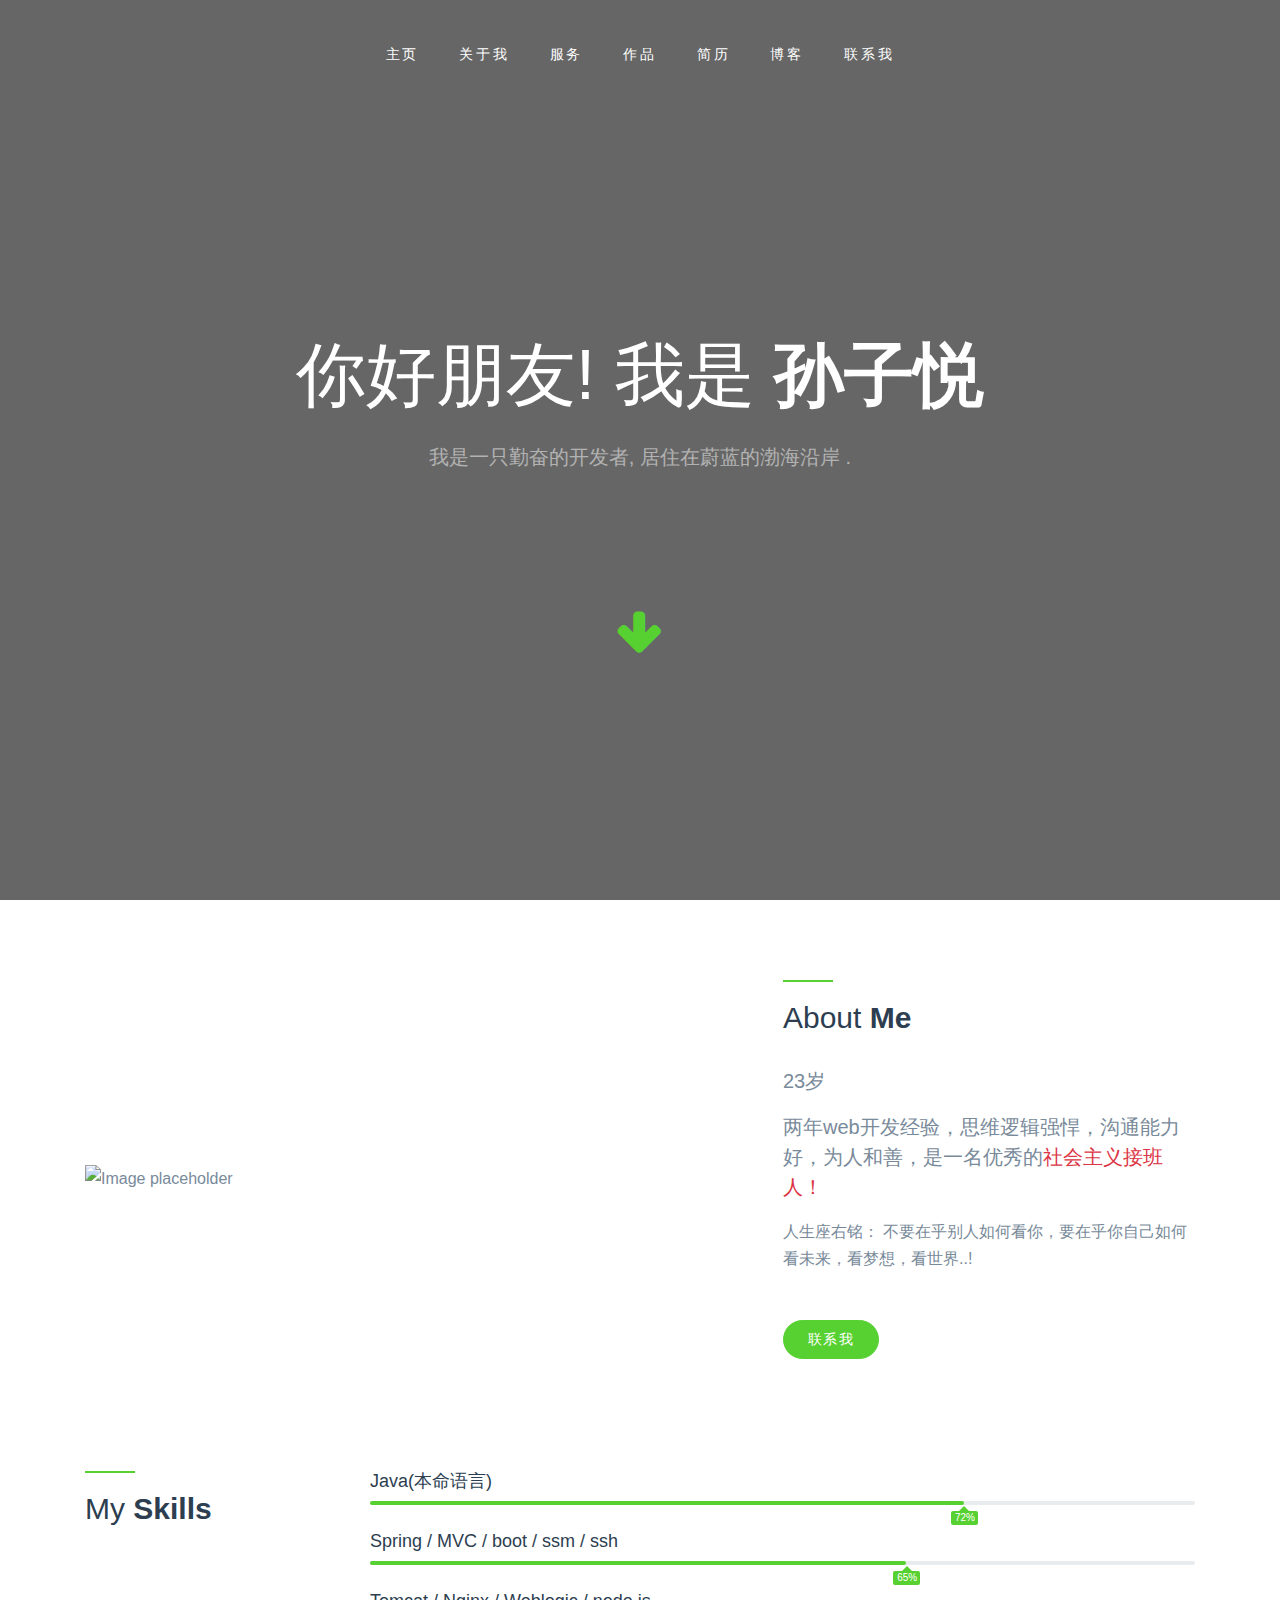
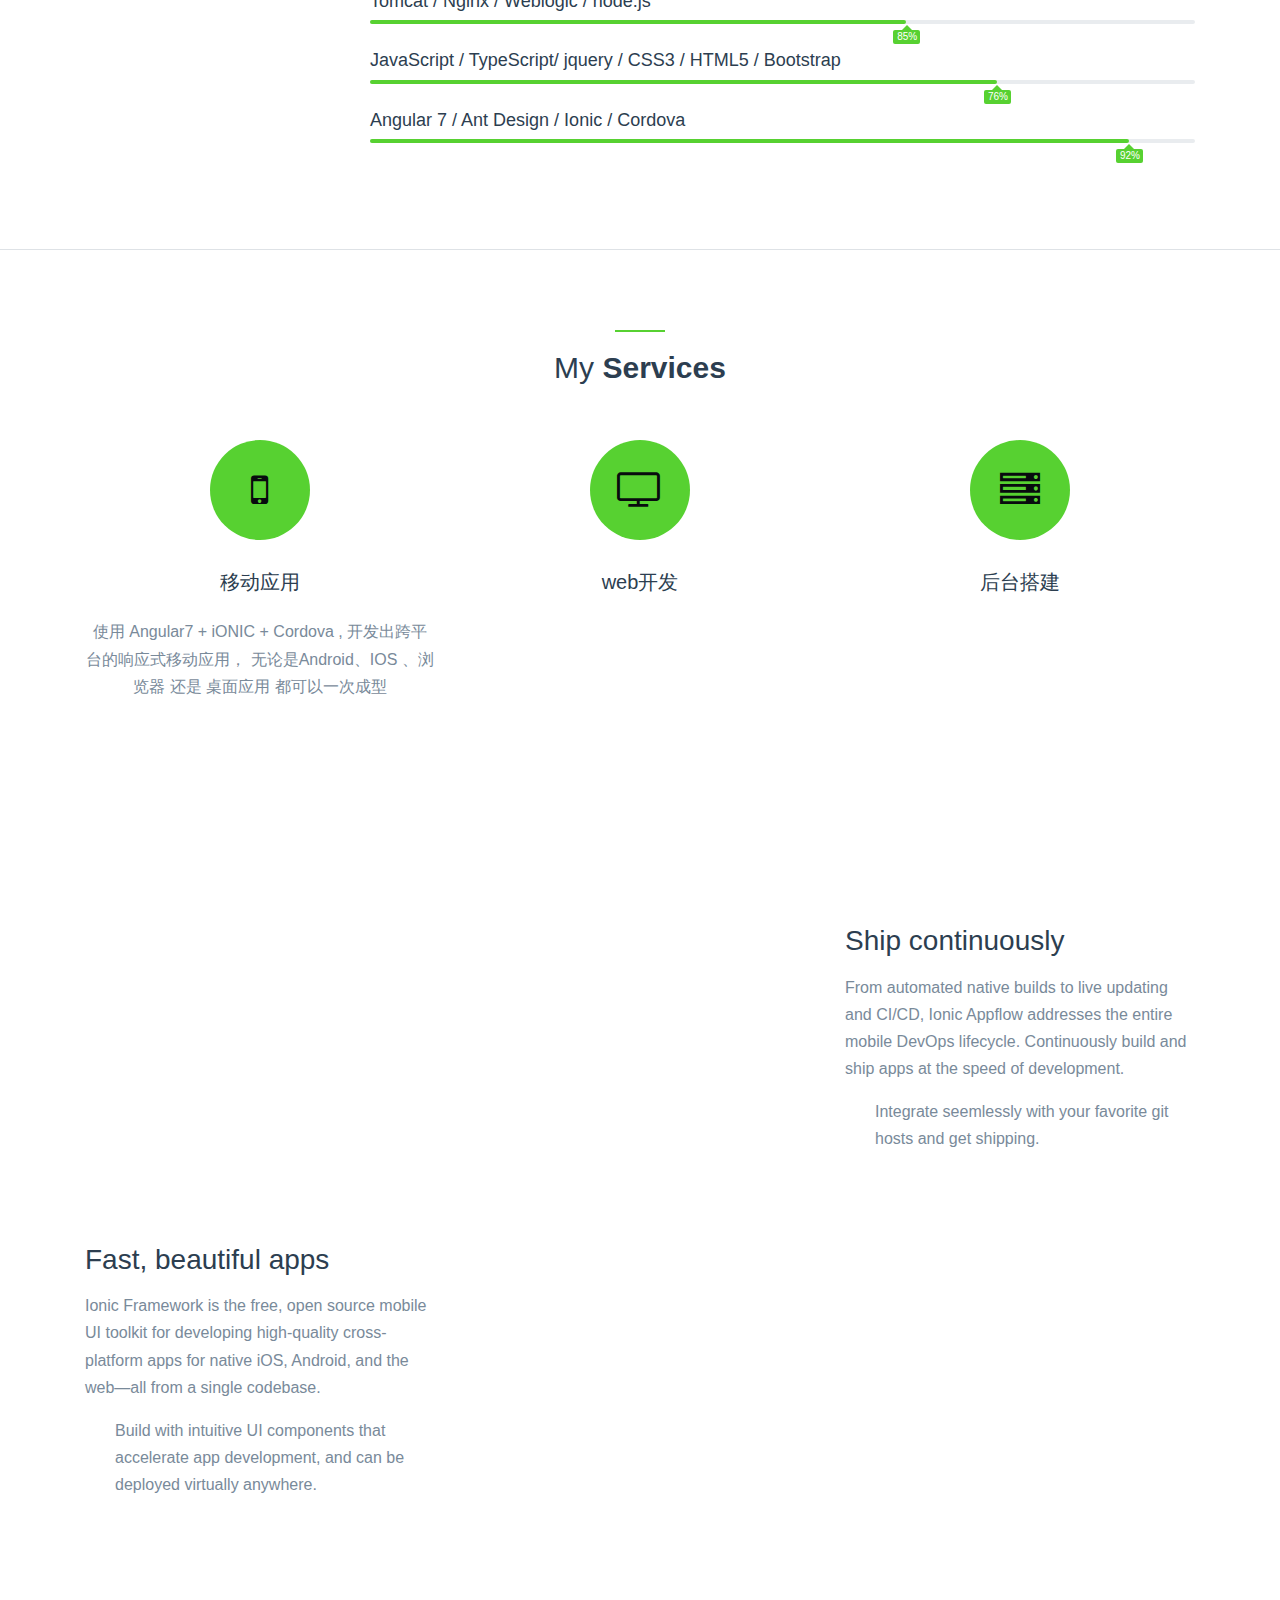
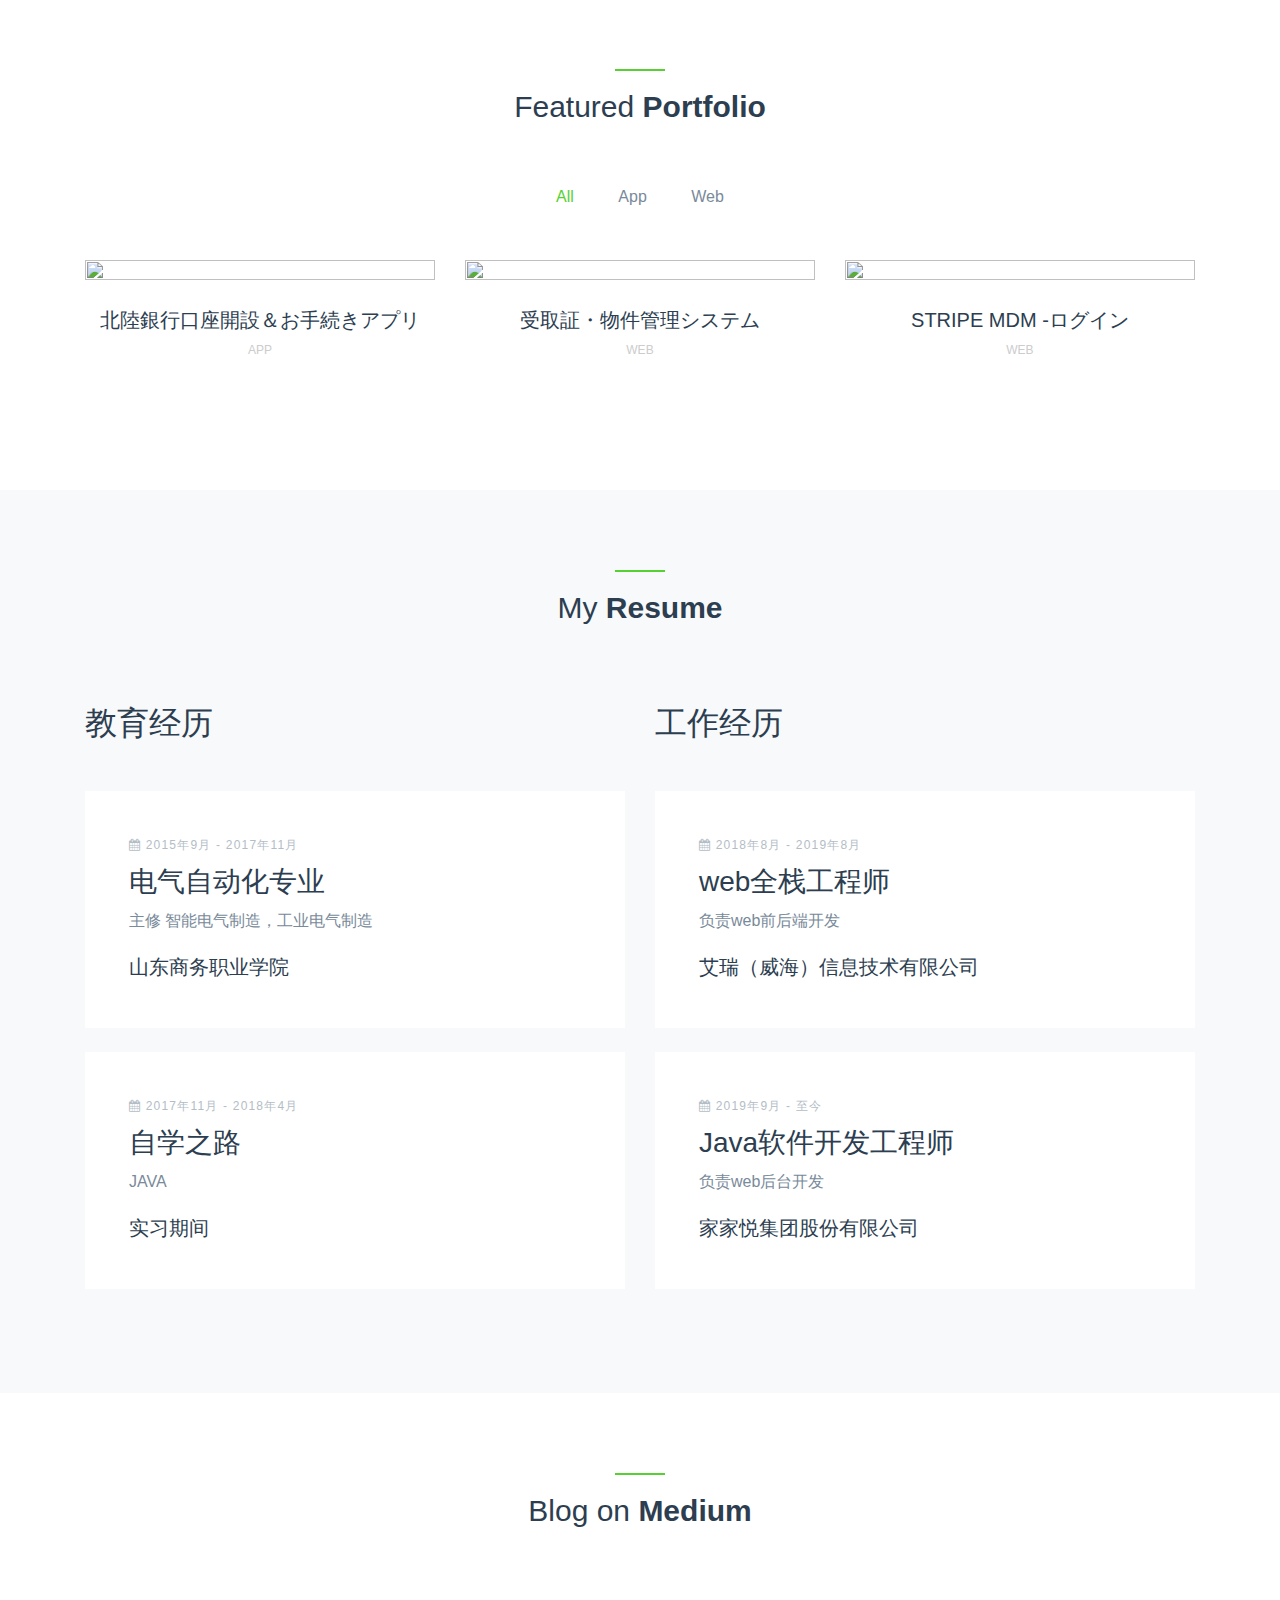
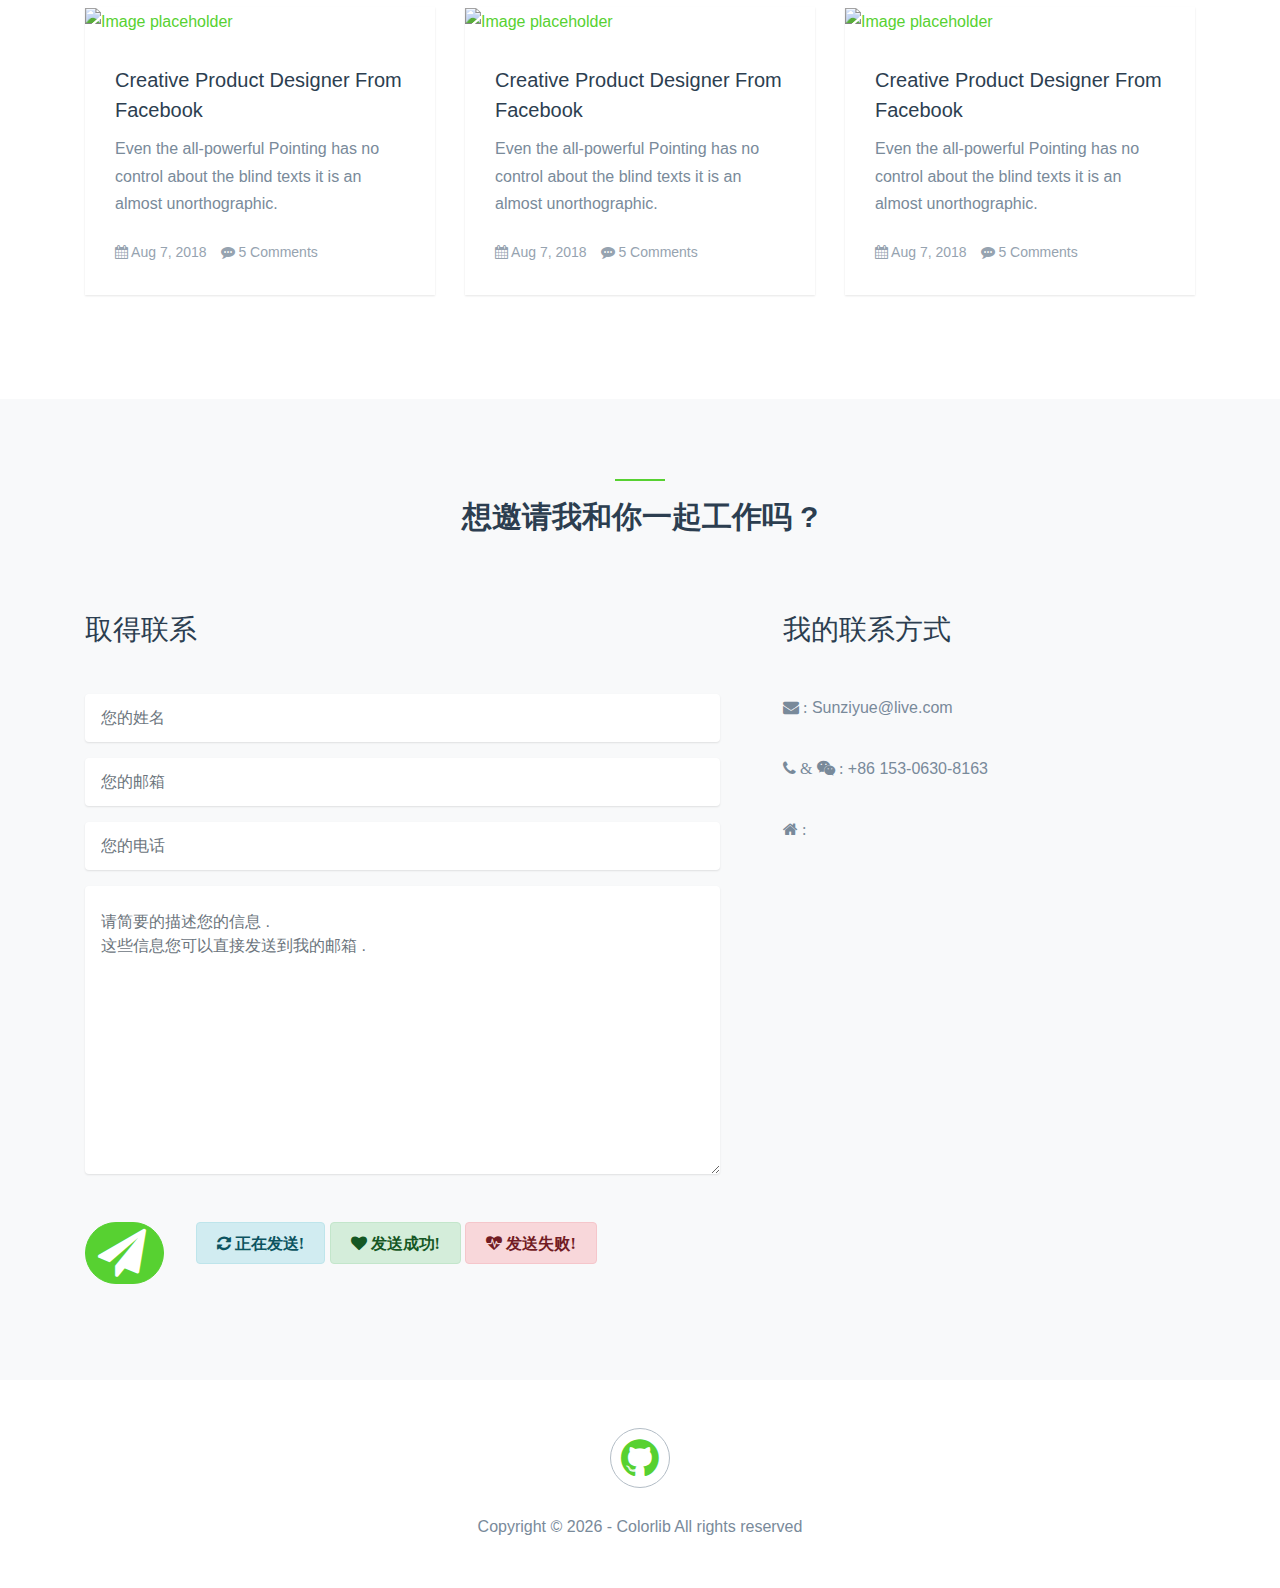
==== commit ee44548f: "Update index.html" ====
--- a/index.html
+++ b/index.html
@@ -407,10 +407,16 @@
                     </div> -->
 
                     <div class="resume-item mb-4">
-                        <span class="date"><span class="fa fa-calendar"></span> 2018年8月 - 至今</span>
+                        <span class="date"><span class="fa fa-calendar"></span> 2018年8月 - 2019年8月</span>
                         <h3>web全栈工程师</h3>
                         <p>负责web前后端开发</p>
                         <span class="school">艾瑞（威海）信息技术有限公司</span>
+                    </div>
+                    <div class="resume-item mb-4">
+                        <span class="date"><span class="fa fa-calendar"></span> 2019年9月 - 至今</span>
+                        <h3>Java软件开发工程师</h3>
+                        <p>负责web后台开发</p>
+                        <span class="school">家家悦集团股份有限公司</span>
                     </div>
 
                 </div>
@@ -562,30 +568,28 @@
             </div>
             <div class="row">
                 <p class="col-12 text-center">
-
                     Copyright &copy;
                     <script>
                         document.write(new Date().getFullYear());
                     </script> - Colorlib All rights reserved
-
                 </p>
             </div>
         </div>
     </footer>
 
 
-
+    <!-- JQUERY -->
     <script src="js/vendor/jquery.min.js"></script>
     <script src="js/vendor/popper.min.js"></script>
     <script src="js/vendor/bootstrap.min.js"></script>
-
+    <!-- JQUERY TOOL -->
     <script src="js/vendor/jquery.easing.1.3.js"></script>
     <script src="js/vendor/jquery.stellar.min.js"></script>
     <script src="js/vendor/jquery.waypoints.min.js"></script>
-
+    <!-- UNPKG -->
     <script src="https://unpkg.com/isotope-layout@3/dist/isotope.pkgd.min.js"></script>
     <script src="https://unpkg.com/imagesloaded@4/imagesloaded.pkgd.min.js"></script>
-
+    <!-- PROJECT_JS -->
     <script src="js/custom.js"></script>
     <!-- EmailJS -->
     <script src="https://cdn.emailjs.com/sdk/2.3.2/email.min.js"></script>
@@ -597,4 +601,4 @@
 
 </body>
 
-</html>+</html>
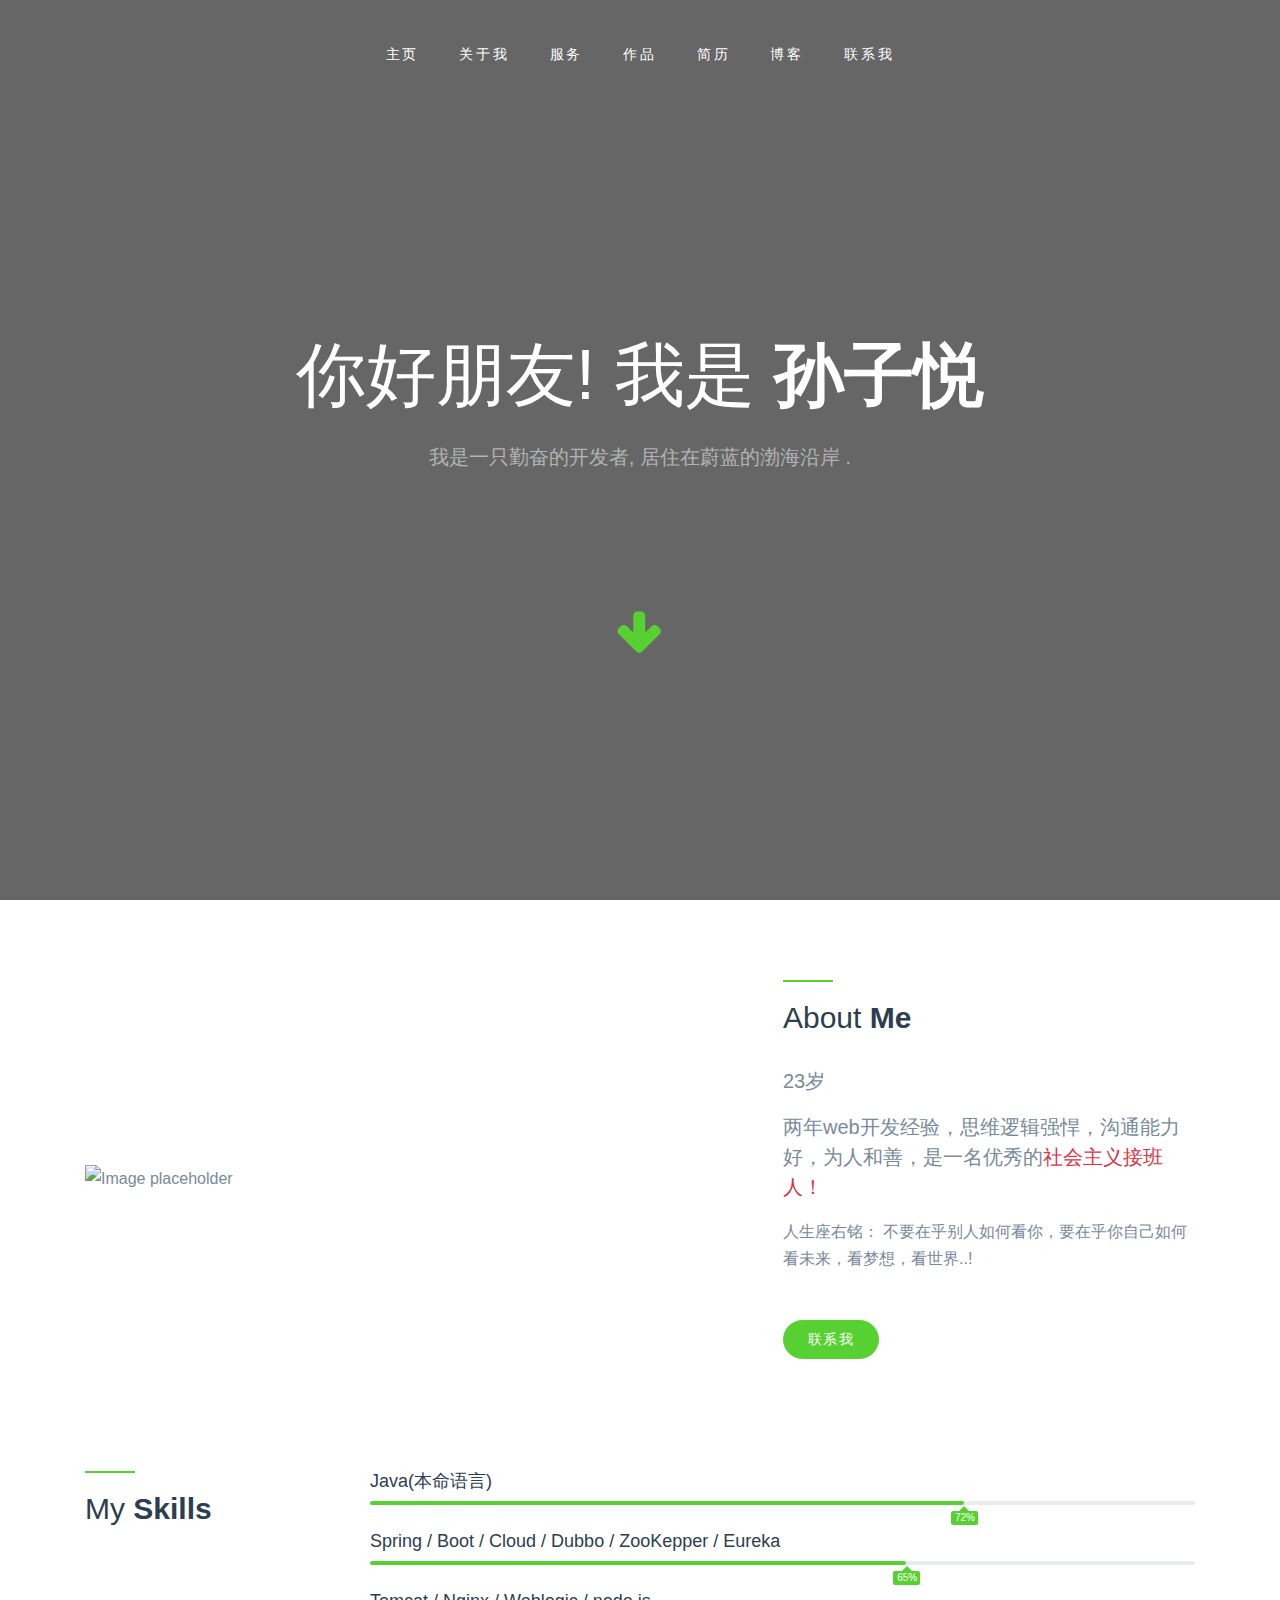
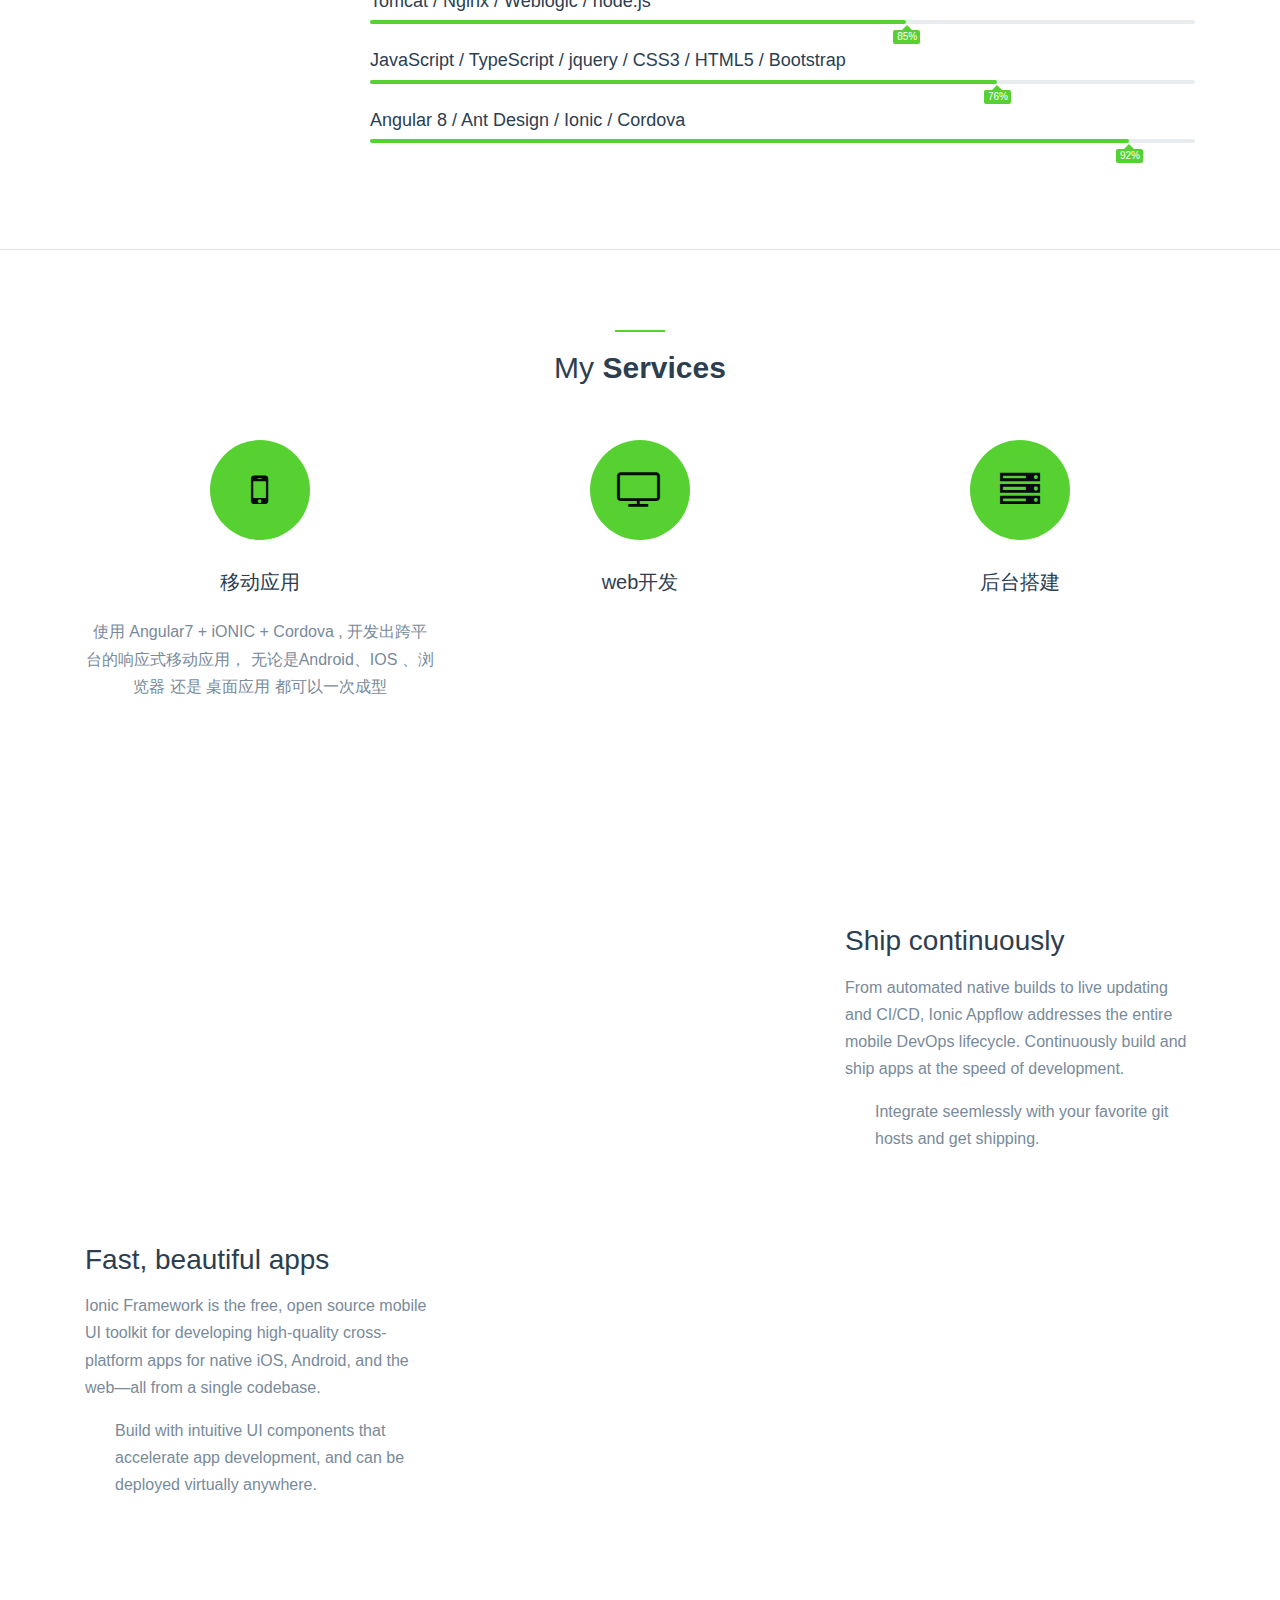
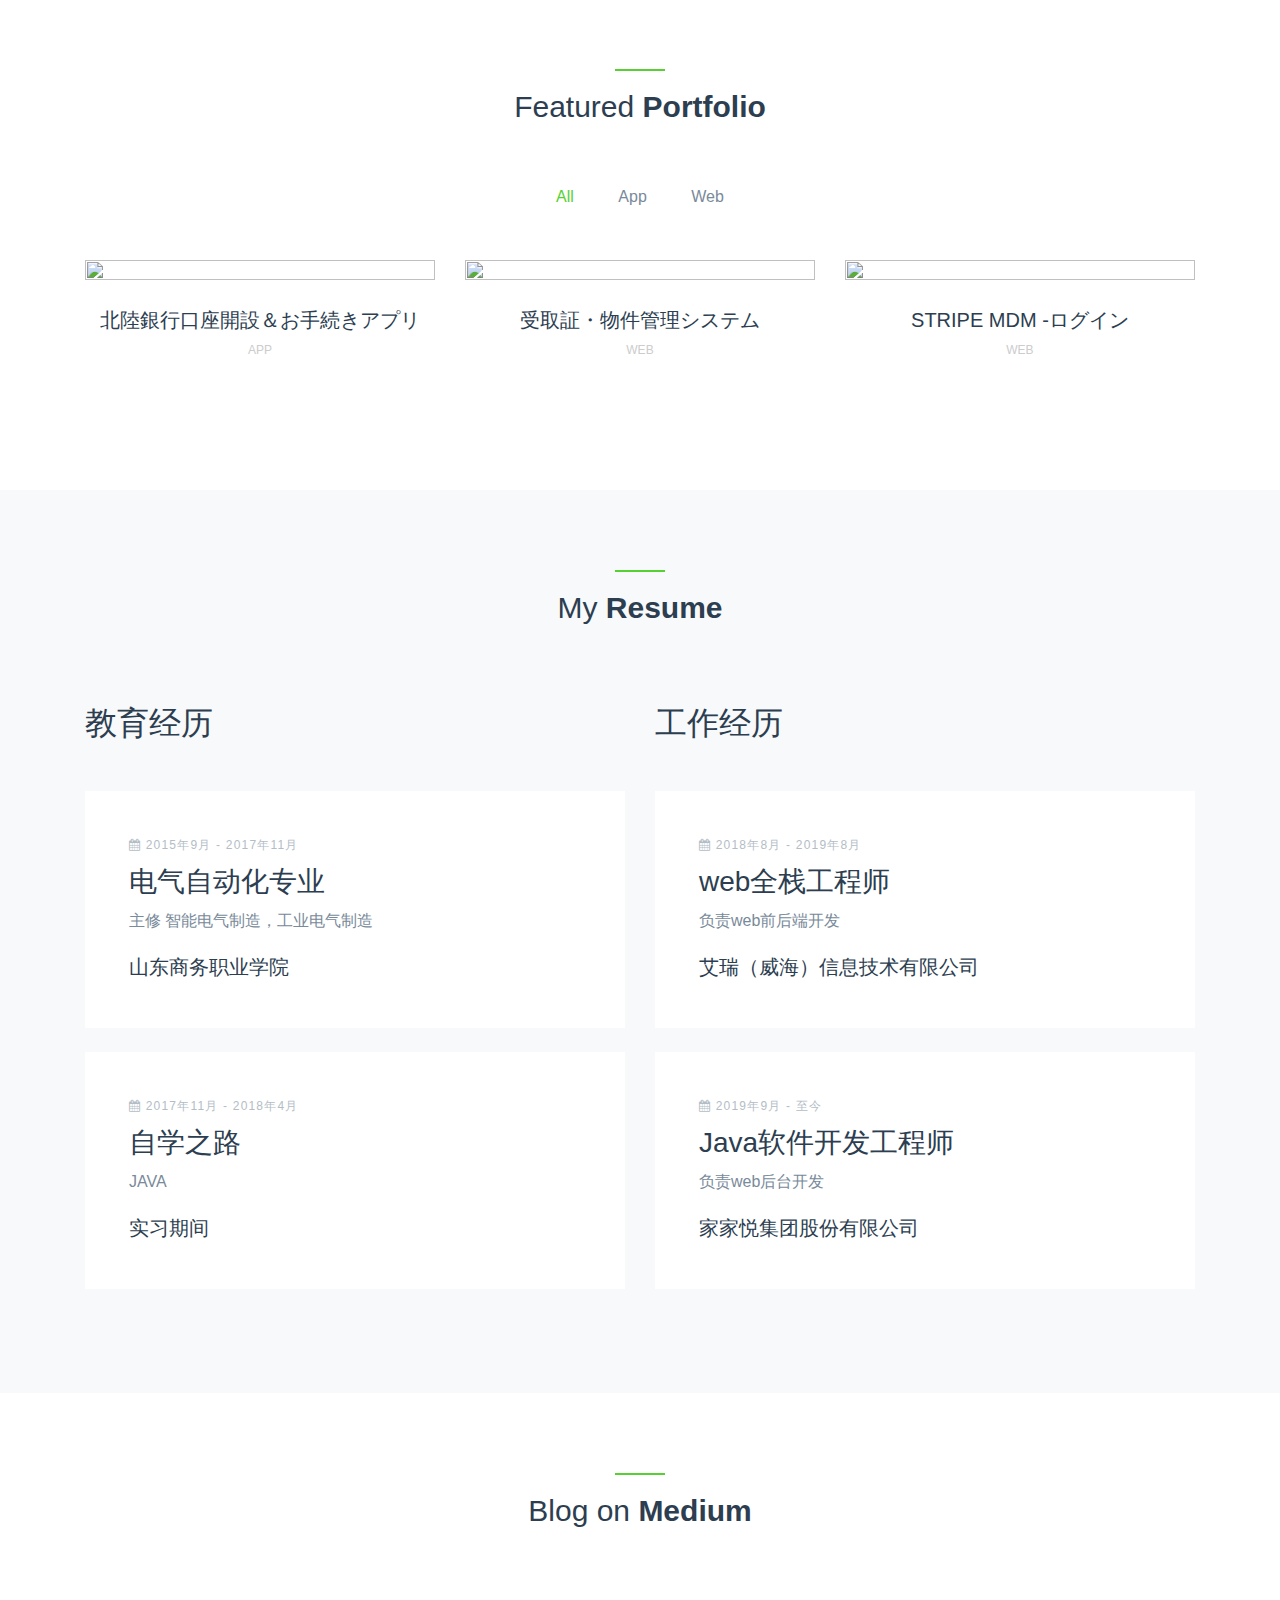
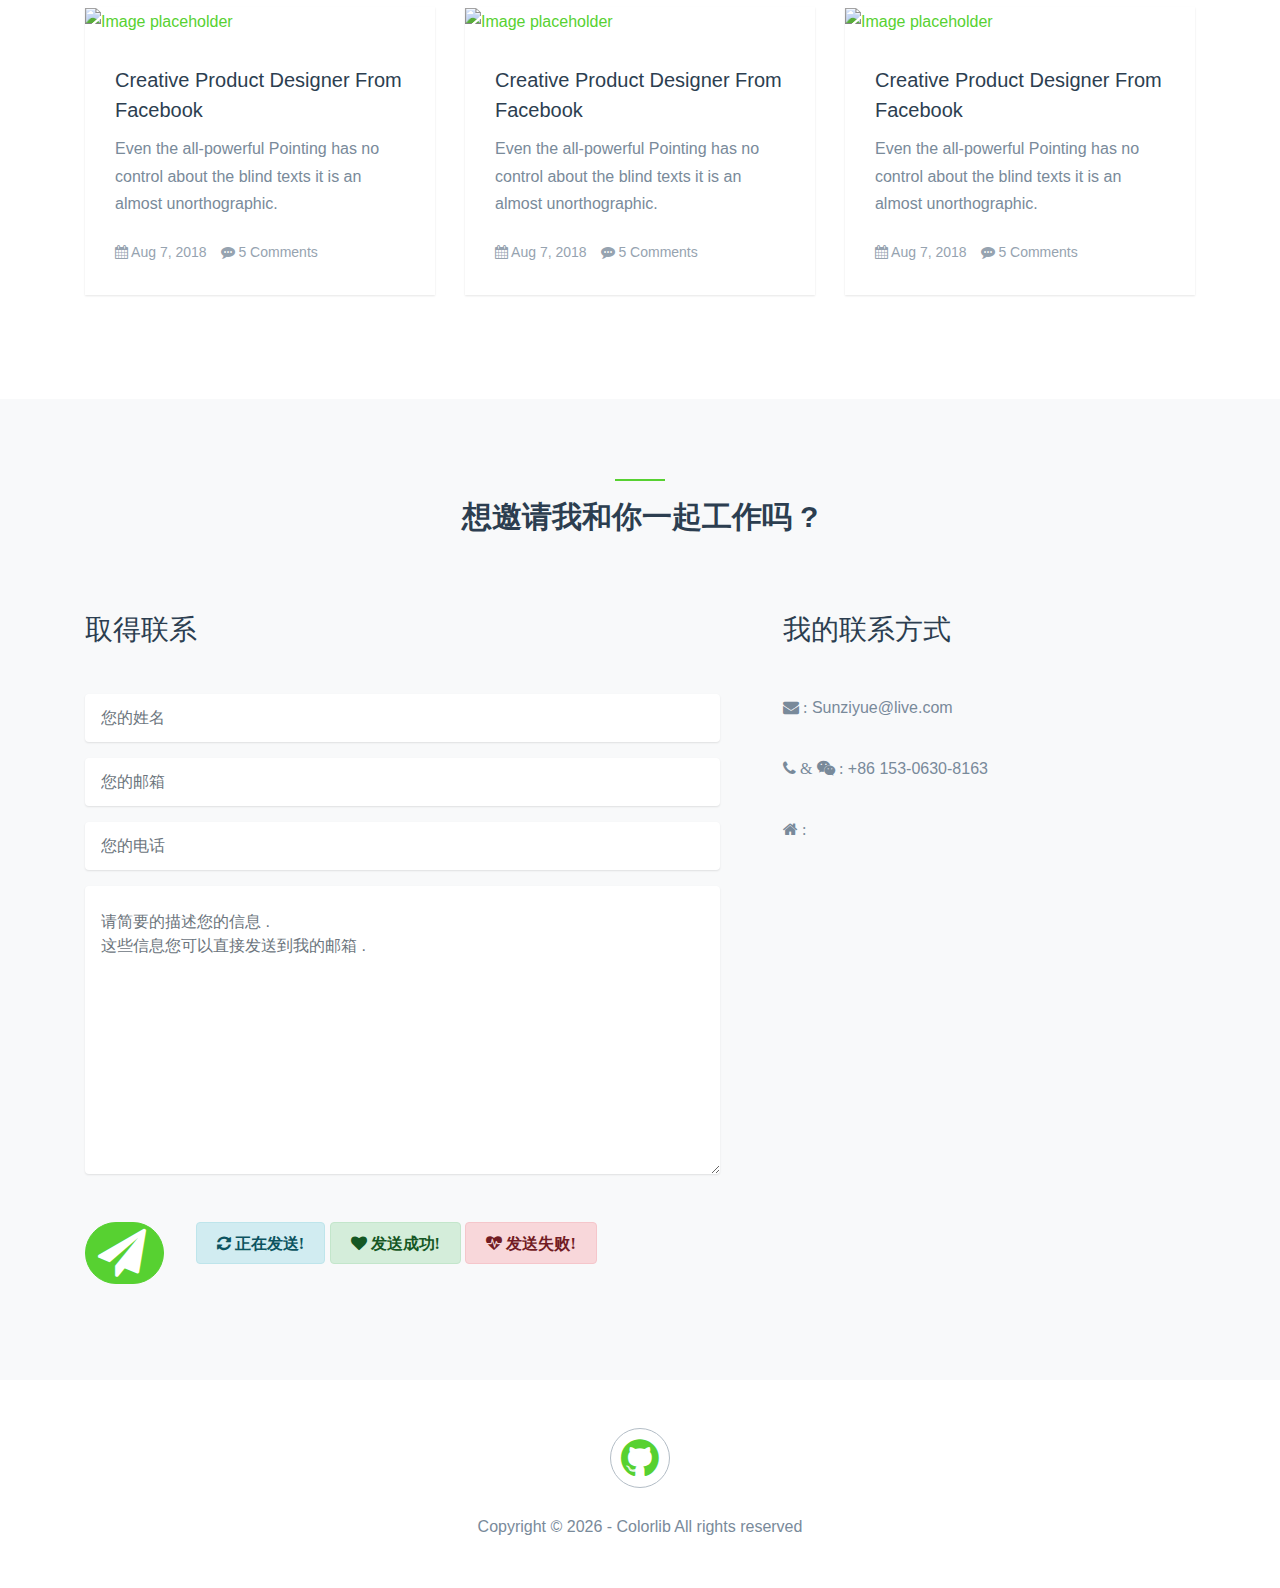
==== commit 575cd87b: "更新技能" ====
--- a/index.html
+++ b/index.html
@@ -98,7 +98,7 @@
                     </div>
 
                     <div class="skill">
-                        <h3>Spring / MVC / boot / ssm / ssh </h3>
+                        <h3>Spring / Boot / Cloud / Dubbo / ZooKepper / Eureka </h3>
                         <div class="progress">
                             <div class="progress-bar" role="progressbar" style="width: 65%" aria-valuenow="65" aria-valuemin="0" aria-valuemax="100">
                                 <span>65%</span>
@@ -116,7 +116,7 @@
                     </div>
 
                     <div class="skill">
-                        <h3>JavaScript / TypeScript/ jquery / CSS3 / HTML5 / Bootstrap</h3>
+                        <h3>JavaScript / TypeScript / jquery / CSS3 / HTML5 / Bootstrap</h3>
                         <div class="progress">
                             <div class="progress-bar" role="progressbar" style="width: 76%" aria-valuenow="76" aria-valuemin="0" aria-valuemax="100">
                                 <span>76%</span>
@@ -125,7 +125,7 @@
                     </div>
 
                     <div class="skill">
-                        <h3>Angular 7 / Ant Design / Ionic / Cordova</h3>
+                        <h3>Angular 8 / Ant Design / Ionic / Cordova</h3>
                         <div class="progress">
                             <div class="progress-bar" role="progressbar" style="width: 92%" aria-valuenow="92" aria-valuemin="0" aria-valuemax="100">
                                 <span>92%</span>
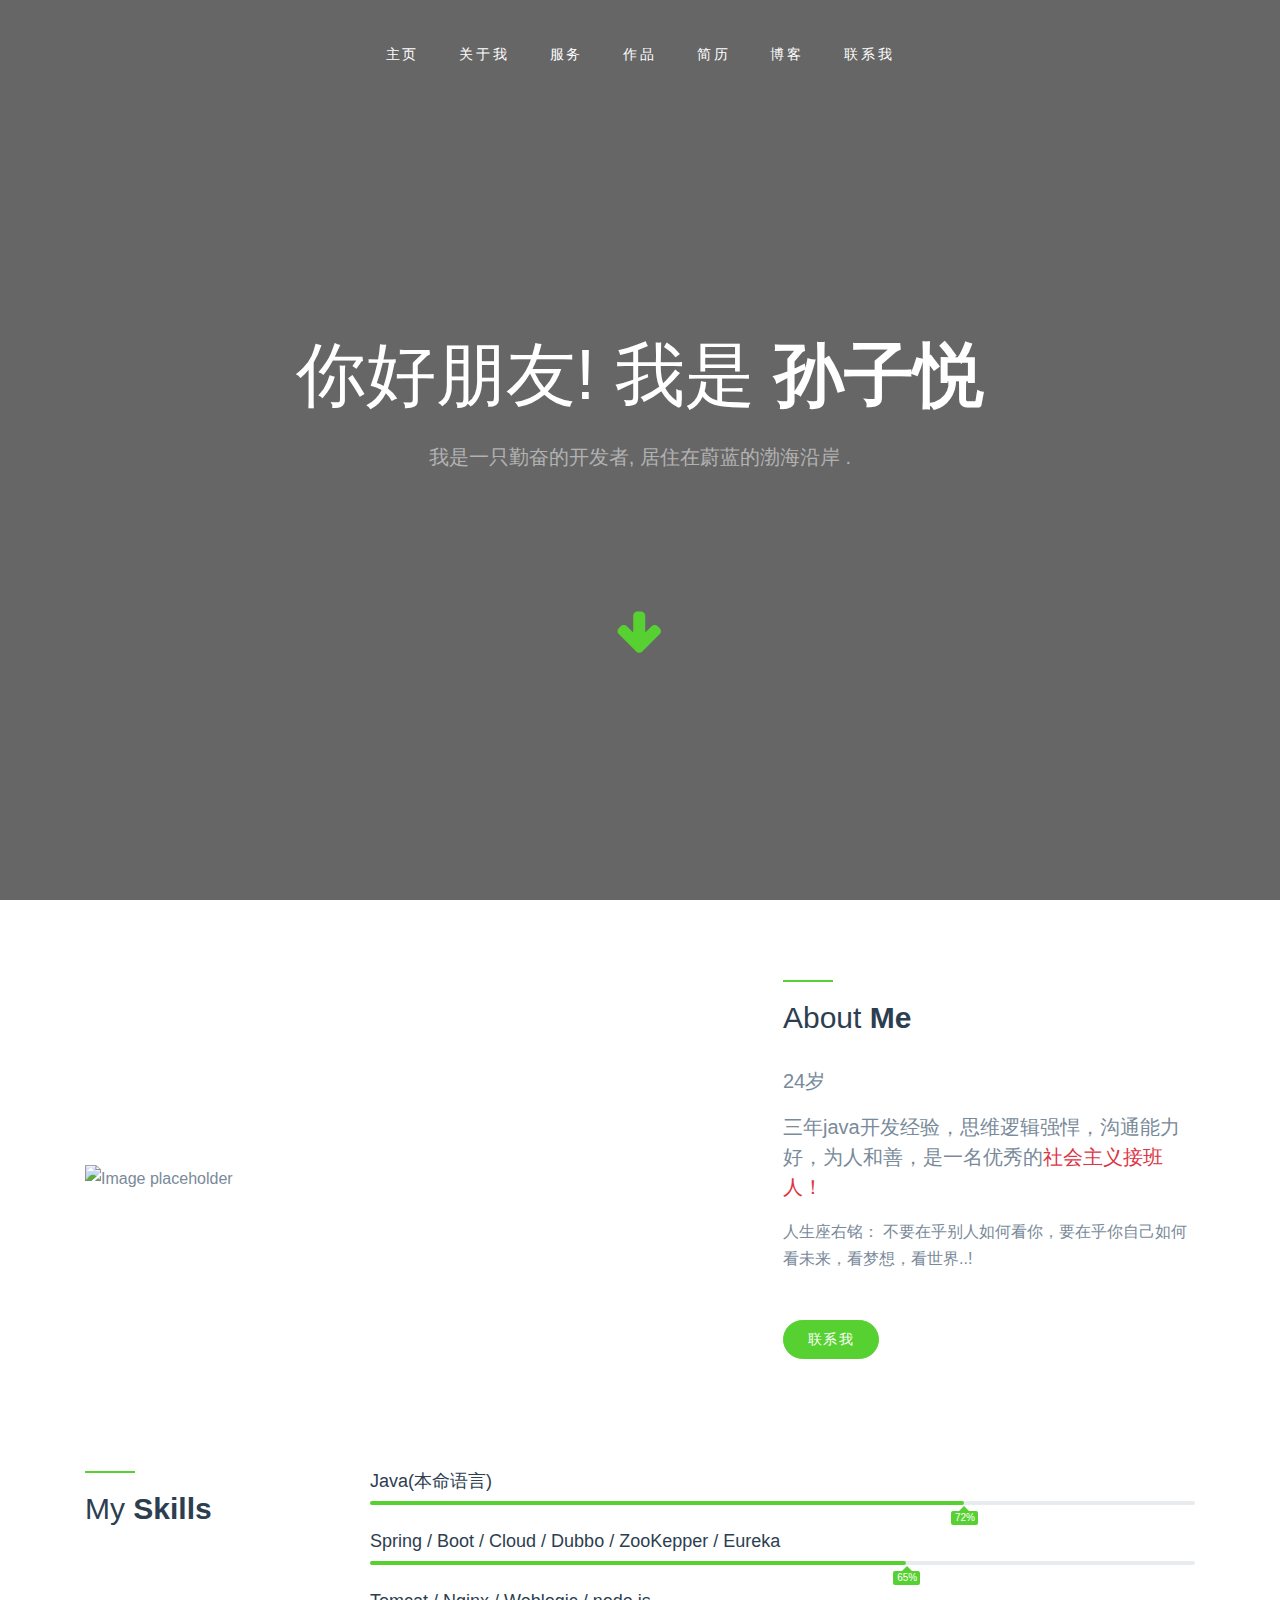
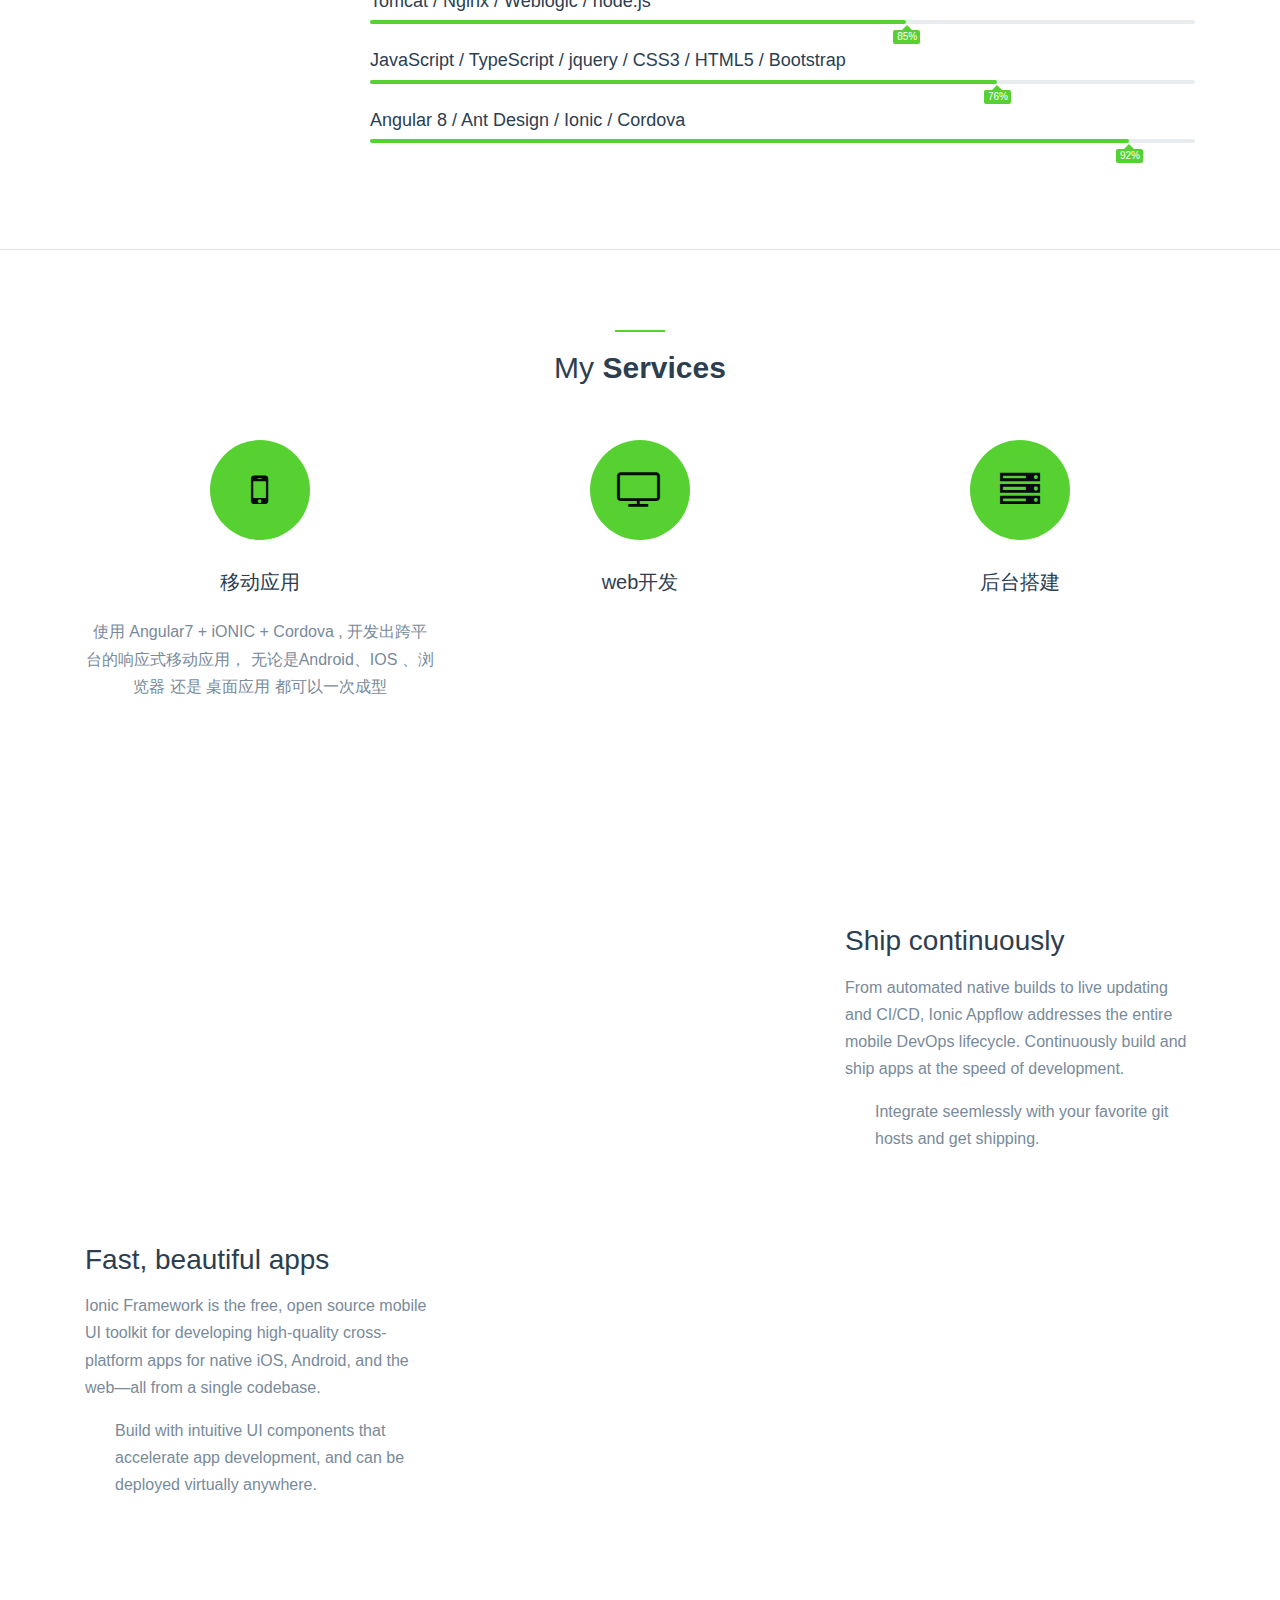
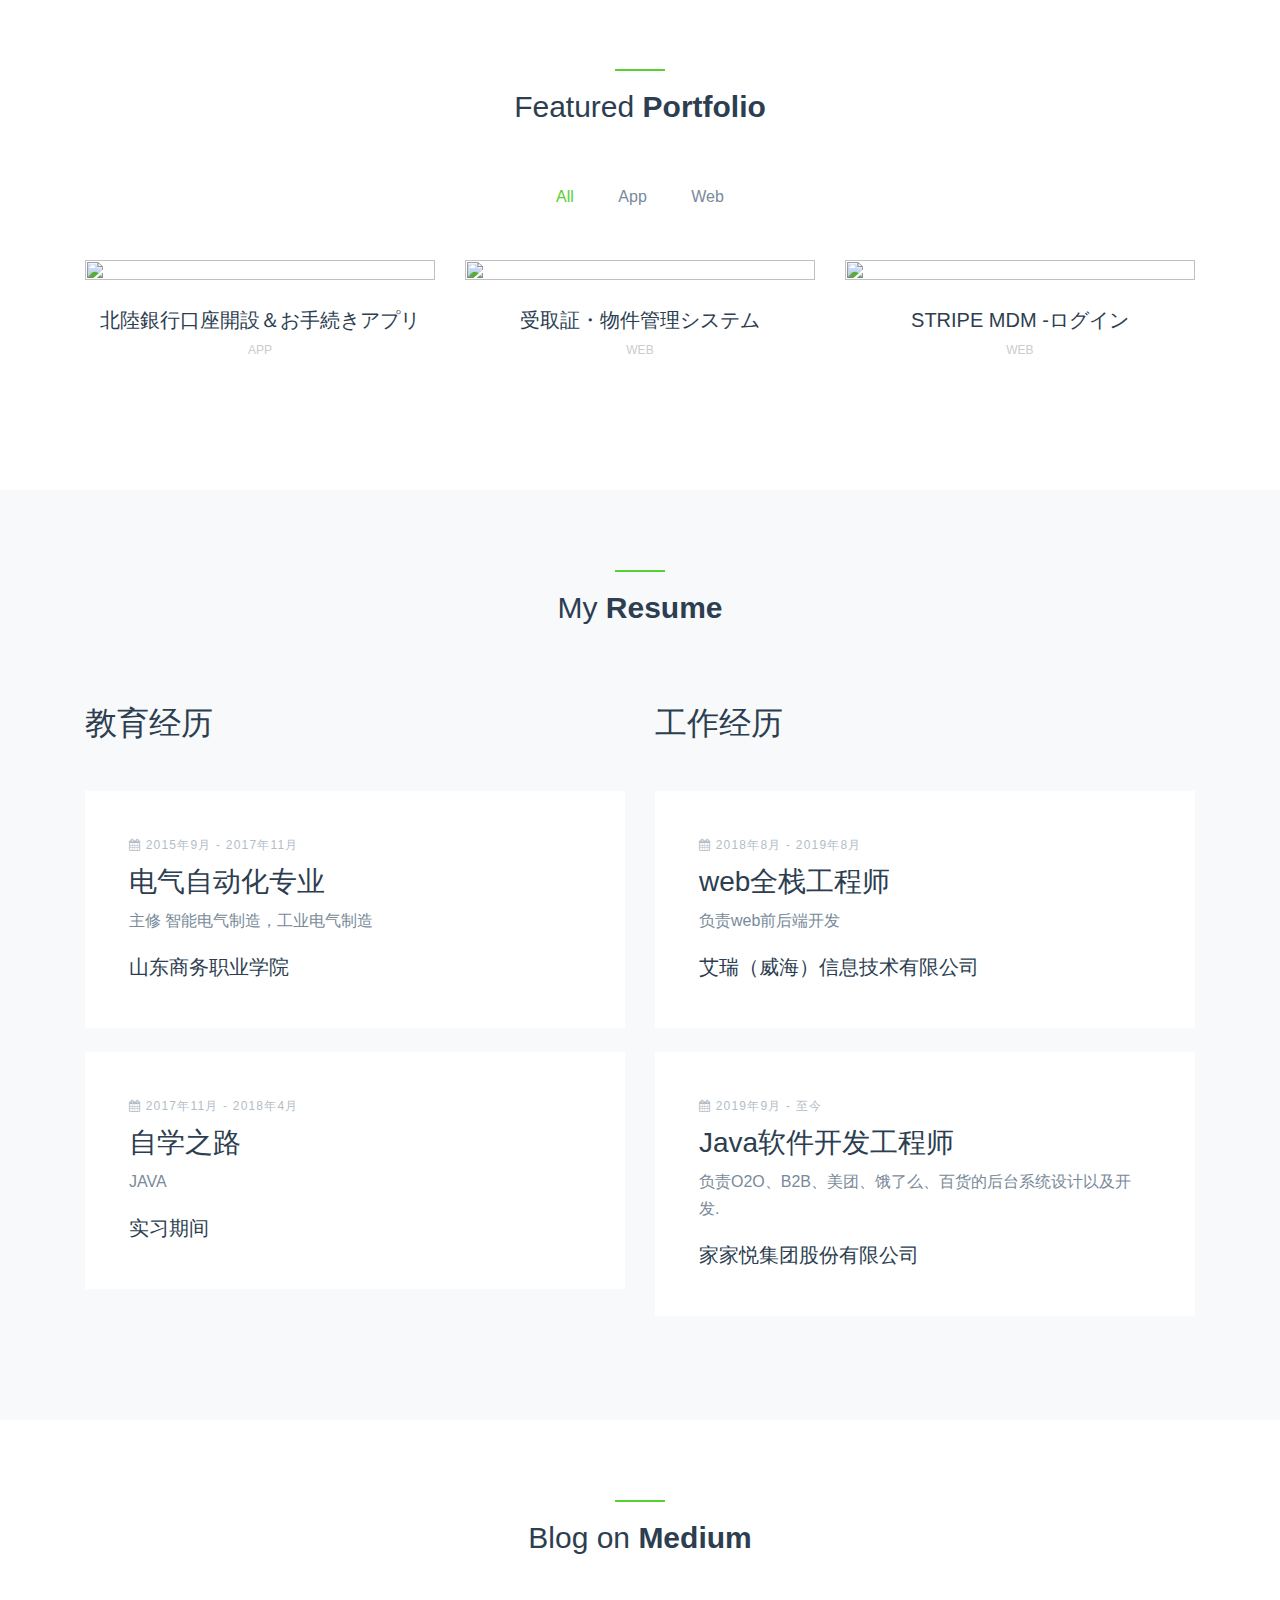
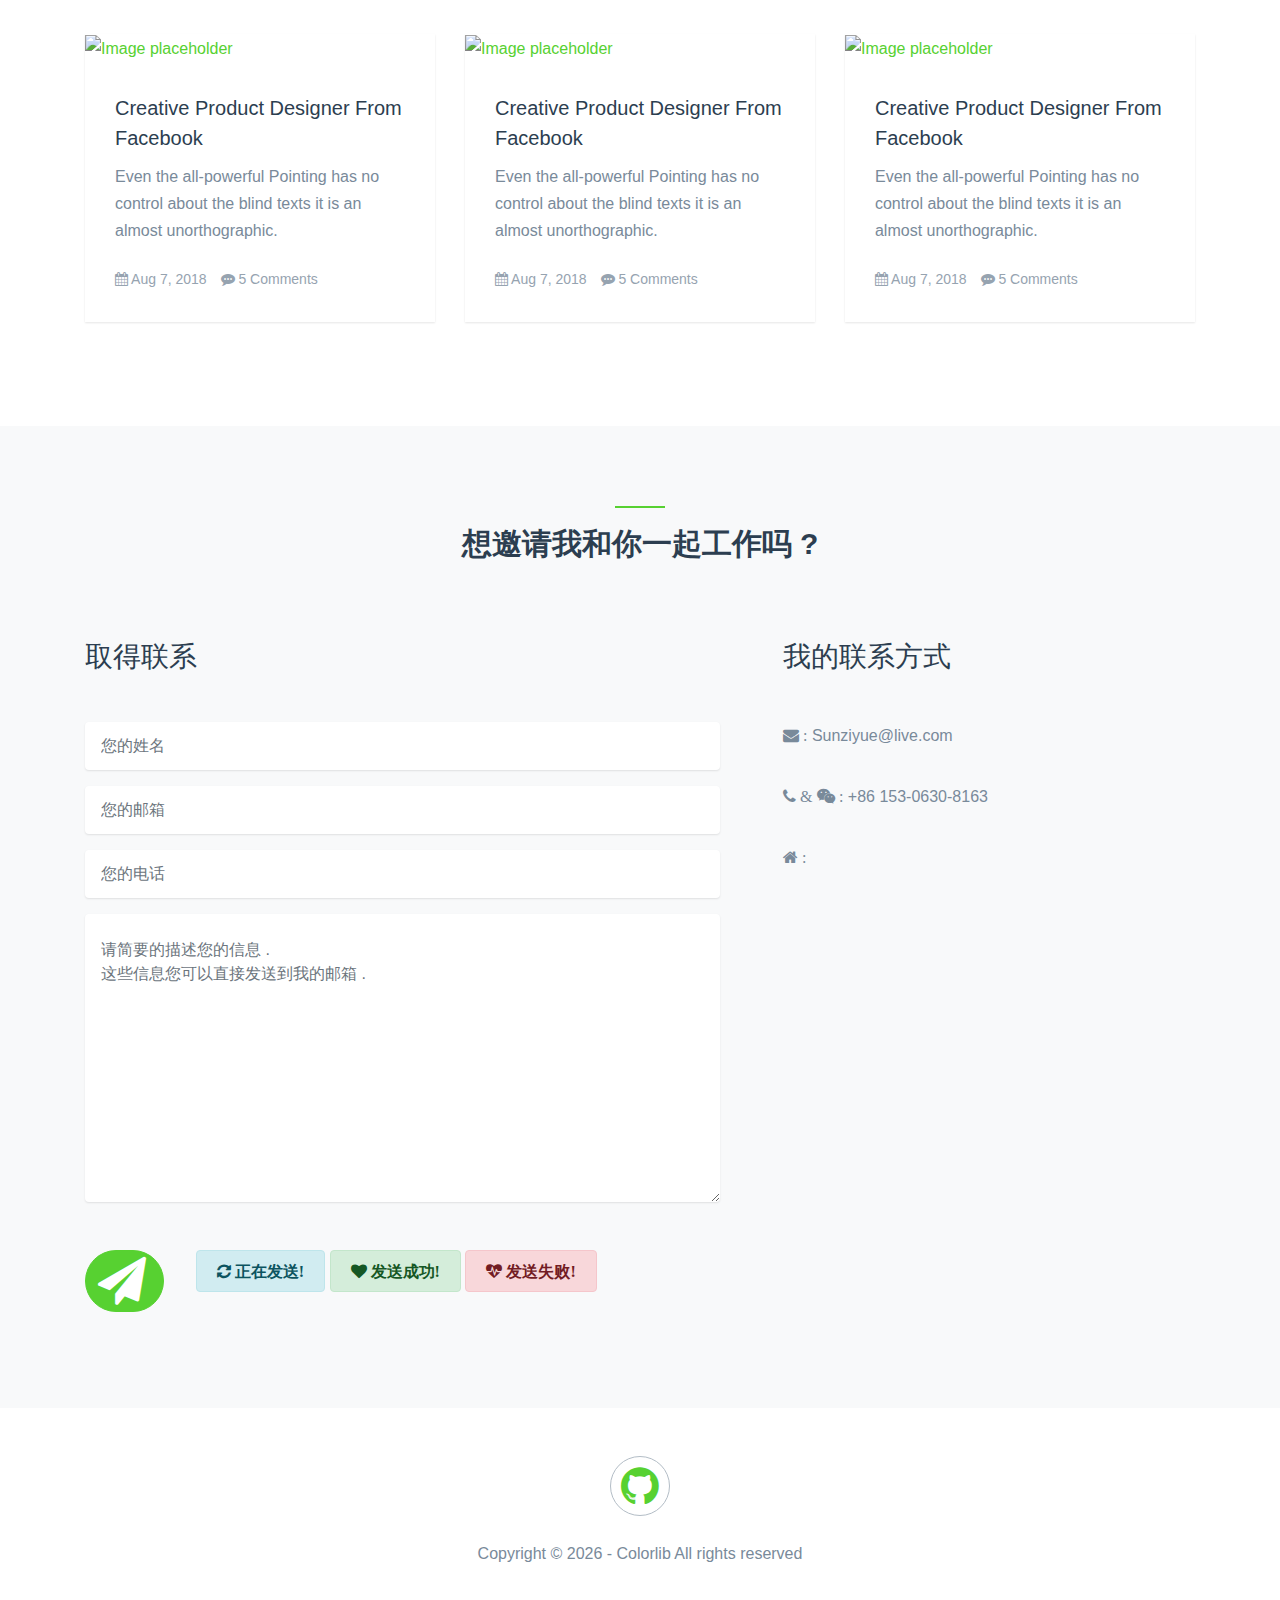
==== commit 7e7eb030: "Update index.html" ====
--- a/index.html
+++ b/index.html
@@ -44,7 +44,11 @@
 
 
 
-    <section class="site-hero" style="background-image: url(https://tva1.sinaimg.cn/large/007rAy9hgy1g3fqrr93kqj31c00u0gxc.jpg);" id="section-home" data-stellar-background-ratio="0.5">
+    <section class="site-hero" style="background-image: url(http://h1.ioliu.cn/bing/LasCatedralesBeach_ZH-CN5680206879_1920x1080.jpg);" id="section-home" data-stellar-background-ratio="0.5">
+        <!-- https://tva1.sinaimg.cn/large/007rAy9hgy1g3fqrr93kqj31c00u0gxc.jpg -->
+        <!-- https://up.enterdesk.com/photo/2009-11-7/enterdesk.com-0EF432E5C13D02B7AA9AA3508A94E275.jpg -->
+        <!-- http://h1.ioliu.cn/bing/LasCatedralesBeach_ZH-CN5680206879_1920x1080.jpg -->
+        <!-- https://api.dujin.org/bing/1920.php 自动获取Bing每日壁纸接口 -->
         <div class="container">
             <div class="row intro-text align-items-center justify-content-center">
                 <div class="col-md-10 text-center">
@@ -70,8 +74,8 @@
                     <div class="section-heading">
                         <h2>About <strong>Me</strong></h2>
                     </div>
-                    <p class="lead"> 23岁 </p>
-                    <p class="lead"> 两年web开发经验，思维逻辑强悍，沟通能力好，为人和善，是一名优秀的<strong class="text-danger">社会主义接班人！</strong></p>
+                    <p class="lead"> 24岁 </p>
+                    <p class="lead"> 三年java开发经验，思维逻辑强悍，沟通能力好，为人和善，是一名优秀的<strong class="text-danger">社会主义接班人！</strong></p>
                     <p class="mb-5  ">人生座右铭： 不要在乎别人如何看你，要在乎你自己如何看未来，看梦想，看世界..!</p>
 
                     <p>
@@ -415,7 +419,7 @@
                     <div class="resume-item mb-4">
                         <span class="date"><span class="fa fa-calendar"></span> 2019年9月 - 至今</span>
                         <h3>Java软件开发工程师</h3>
-                        <p>负责web后台开发</p>
+                        <p>负责O2O、B2B、美团、饿了么、百货的后台系统设计以及开发.</p>
                         <span class="school">家家悦集团股份有限公司</span>
                     </div>
 
